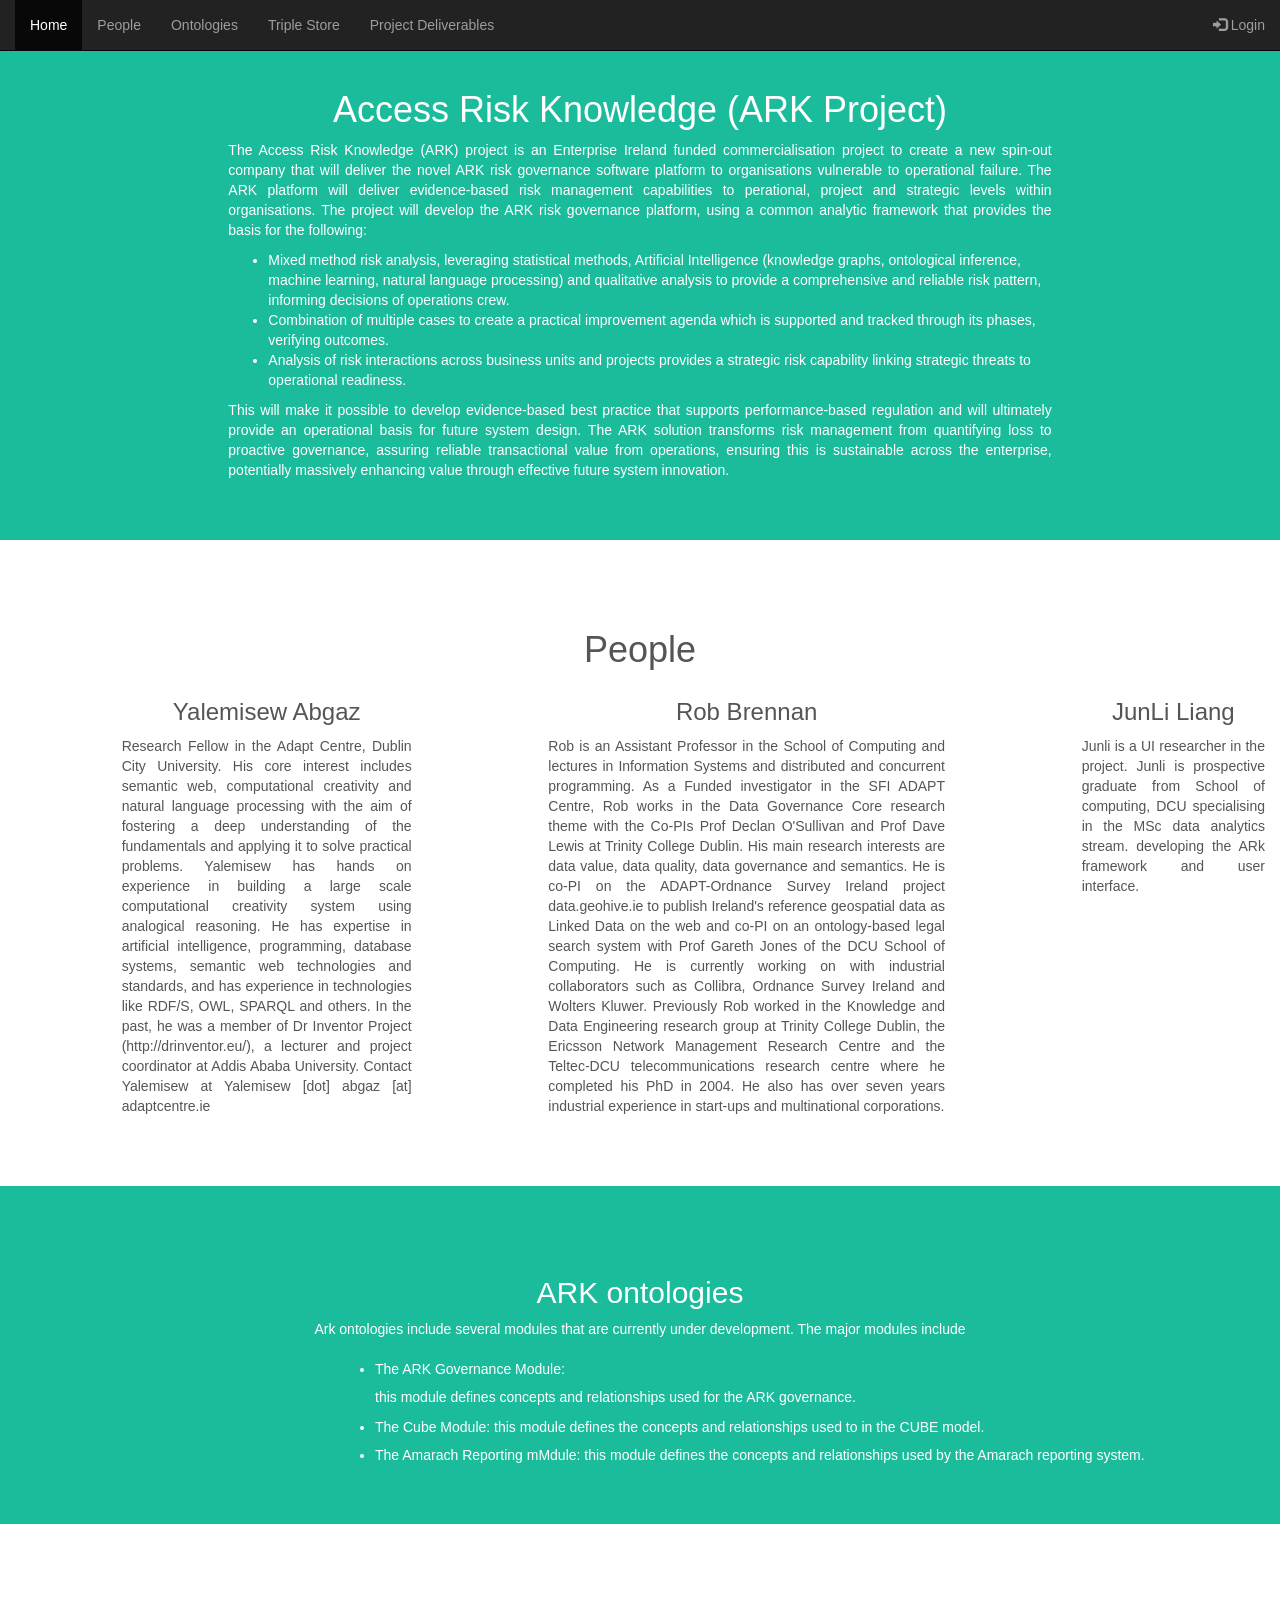
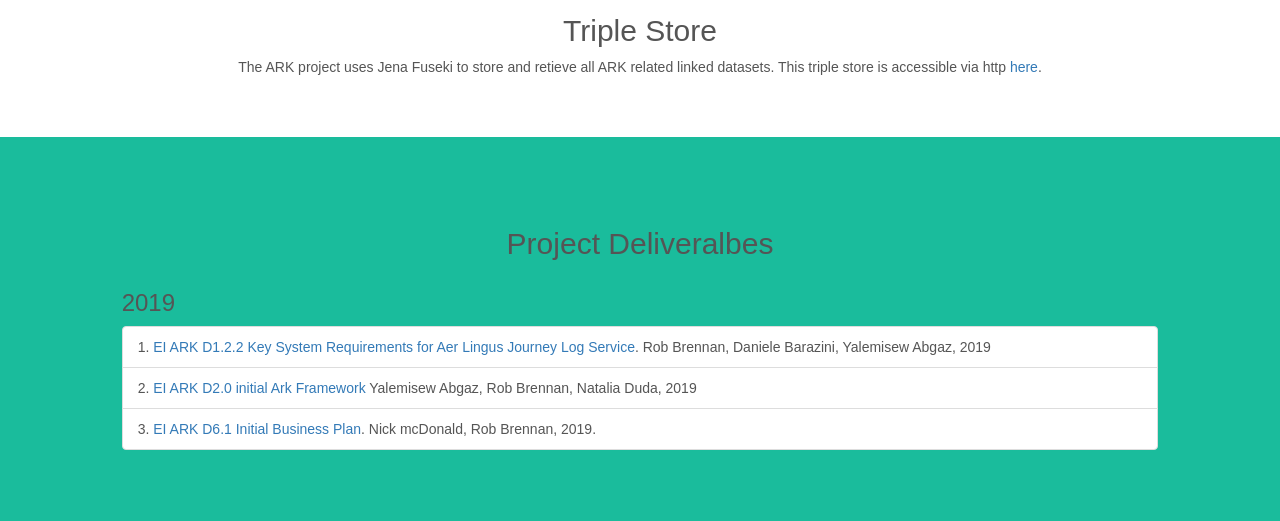
==== index.html @ cdb0c989 "add index" ====
<!DOCTYPE html>
<html lang="en">
<head>
    <meta http-equiv="content-type" content="text/html; charset=utf-8">
    <title>ARK Project</title>
    <meta name="viewport" content="width=device-width, initial-scale=1">
    <link rel="stylesheet" href="https://maxcdn.bootstrapcdn.com/bootstrap/3.3.7/css/bootstrap.min.css">
    <script src="https://ajax.googleapis.com/ajax/libs/jquery/3.3.1/jquery.min.js"></script>
    <script src="https://maxcdn.bootstrapcdn.com/bootstrap/3.3.7/js/bootstrap.min.js"></script>
    <style>

  .bg-1 {
      background-color: #1abc9c; /* Green */
      color: #ffffff;
  }
  .bg-2 {
      background-color: #474e5d; /* Dark Blue */
      color: #ffffff;
  }
  .bg-3 {
      background-color: #ffffff; /* White */
      color: #555555;
  }
  .pad-0{
    padding-bottom: 50px;
    padding-top: 90px;
  }
  .pad-1{
    padding-bottom: 50px;
    padding-top: 70px;
  }
  .pad-2{
    padding-bottom: 30px;
    padding-top: 0px;
  }
  .bg-4{
    	background-color: #1abc9c; /* White */
      color:  #555555;

}




    </style>
</head>
<body>
<nav class="navbar navbar-inverse navbar-fixed-top ">
    <div class="container-fluid">
        <div class="collapse navbar-collapse" id="myNavbar">
            <ul class="nav navbar-nav">
                <li class="active"><a href="#">Home</a></li>
                <li><a href="#people">People</a></li>
                <li><a href="#ontologies">Ontologies</a></li>
                <li><a href="#tripleStore">Triple Store</a></li>
                <li><a href="#ProjectDeliverables">Project Deliverables</a></li>
            </ul>
            <ul class="nav navbar-nav navbar-right">
                <li><a href="#"><span class="glyphicon glyphicon-log-in"></span>
                    Login</a></li>
            </ul>
        </div>
    </div>
</nav>


<section id="about">
    <div class="container-fluid bg-1 text-center pad-1">
        <div class="row">
            <div class="col-lg-2  "></div>
            <div class="col-lg-8 text-center">
                <h1>Access Risk Knowledge (ARK Project)</h1>
                <p class="text-justify"> The Access Risk Knowledge (ARK) project is an Enterprise Ireland funded
                    commercialisation project to create a new spin-out company that will deliver
                    the novel ARK risk governance software platform to organisations vulnerable to operational failure.
                    The ARK platform will deliver evidence-based risk management capabilities
                    to perational, project and strategic levels within organisations. The project will develop the ARK
                    risk governance platform, using a common analytic framework that
                    provides the basis for the following:
                <ul class="text-left">
                    <li>Mixed method risk analysis, leveraging statistical methods, Artificial Intelligence (knowledge
                        graphs, ontological inference, machine learning, natural language processing)
                        and qualitative analysis to provide a comprehensive and reliable risk pattern, informing
                        decisions of operations crew.
                    </li>
                    <li> Combination of multiple cases to create a practical improvement agenda which is supported and
                        tracked through its phases, verifying outcomes.
                    </li>
                    <li>Analysis of risk interactions across business units and projects provides a strategic risk
                        capability linking strategic threats to operational readiness.
                    </li>
                </ul>
                </p>
                <p class="text-justify">
                    This will make it possible to develop evidence-based best practice that supports performance-based
                    regulation and will ultimately provide an operational basis for future system design. The ARK
                    solution
                    transforms risk management from quantifying loss to proactive governance, assuring reliable
                    transactional value from operations, ensuring this is sustainable across the enterprise, potentially
                    massively enhancing value through effective future system innovation.


                </p>
            </div>
            <div class="col-lg-2"></div>
        </div>

    </div>

</section>
<section id="people">
    <div class="container-fluid bg-3 text-center pad-1">
        <h1>People</h1>
        <div class="row">
            <div class="col-lg-1"></div>
            <div class="col-lg-3 ">
                <h3>Yalemisew Abgaz</h3>
                <p class="text-justify"> Research Fellow in the Adapt
                    Centre, Dublin City University. His core interest includes
                    semantic web, computational creativity and natural language
                    processing with the aim of fostering a deep understanding of the
                    fundamentals and applying it to solve practical problems.
                    Yalemisew has hands on experience in building a large scale
                    computational creativity system using analogical reasoning. He has
                    expertise in artificial intelligence, programming, database
                    systems, semantic web technologies and standards, and has
                    experience in technologies like RDF/S, OWL, SPARQL and others. In
                    the past, he was a member of Dr Inventor Project
                    (http://drinventor.eu/), a lecturer and project coordinator at
                    Addis Ababa University. Contact Yalemisew at Yalemisew [dot] abgaz [at] adaptcentre.ie </p>
            </div>
            <div class="col-lg-1"></div>
            <div class="col-lg-4 ">
                <h3>Rob Brennan</h3>
                <p class="text-justify"> Rob is an Assistant Professor in the School of Computing and lectures in
                    Information
                    Systems and distributed and concurrent programming. As a Funded investigator in the SFI ADAPT
                    Centre,
                    Rob works in the Data Governance Core research theme with the Co-PIs Prof Declan O'Sullivan and Prof
                    Dave Lewis at Trinity College Dublin. His main research interests are data value, data quality,
                    data governance and semantics. He is co-PI on the ADAPT-Ordnance Survey Ireland project
                    data.geohive.ie to
                    publish Ireland's reference geospatial data as Linked Data on the web and co-PI on an ontology-based
                    legal search system with Prof Gareth Jones of the DCU School of Computing.
                    He is currently working on with industrial collaborators such as Collibra, Ordnance Survey Ireland
                    and Wolters Kluwer. Previously Rob worked in the Knowledge and Data
                    Engineering research group at Trinity College Dublin, the Ericsson Network Management Research
                    Centre and the Teltec-DCU telecommunications research centre where he completed his
                    PhD in 2004. He also has over seven years industrial experience in start-ups and multinational
                    corporations. </p>
            </div>
            <div class="col-lg-1"></div>
            <div class="col-lg-2 ">
                <h3>JunLi Liang</h3>
                <p class="text-justify"> Junli is a UI researcher in the project. Junli is prospective graduate from
                    School of computing, DCU specialising in the MSc data analytics stream.
                    developing the ARk framework and user interface. </p>
            </div>
            <div class="col-lg-2"></div>
        </div>
        <p></p>
    </div>
</section>

<section id="ontologies">
    <div class="container-fluid bg-1 text-center pad-1">
        <h2 class="" text-centre>ARK ontologies</h2>
        <p> Ark ontologies include several modules that are currently under development. The major modules include</p>
        <div class="row">
            <div class="col-lg-3  "></div>
            <div class="col-lg-8 text-left">

                <p>
                <ul>
                    <li><h5>The ARK Governance Module:</h5> this module defines concepts and relationships used for the
                        ARK governance.
                    </li>
                    <li><h5>The Cube Module: this module defines the concepts and relationships used to in the CUBE
                        model.</h5></li>
                    <li><h5>The Amarach Reporting mMdule: this module defines the concepts and relationships used by the
                        Amarach reporting system.</h5></li>
                </ul>
                </p>
            </div>
        </div>
    </div>
</section>

<section id="tripleStore">
    <div class="container-fluid bg-3 text-center pad-1">
        <h2 class="" text-centre>Triple Store</h2>
        <p> The ARK project uses Jena Fuseki to store and retieve all ARK related linked datasets. This triple store is
            accessible via http <a href="http://ark.adaptcentre.ie/fuseki/">here</a>.</p>
    </div>
</section>
<section id="ProjectDeliverables">
    <div class="container-fluid bg-4 text-center pad-1">
        <h2>Project Deliveralbes</h2>
        <div class="row">
            <div class="col-lg-1"></div>
            <div class="col-lg-10 text-justify">
                <div class="list-group">
                    <h3 class="text-left"> 2019 </h3>
                    <ol class="list-group">

                        <li class="list-group-item">
                            1. <a href=""> EI ARK D1.2.2 Key System Requirements for Aer Lingus Journey Log Service</a>. Rob
                            Brennan, Daniele Barazini, Yalemisew Abgaz, 2019
                        </li>
                        <li class="list-group-item">
                            2. <a href=""> EI ARK D2.0 initial Ark Framework</a> Yalemisew Abgaz, Rob Brennan, Natalia Duda,
                            2019
                        </li>

                        <li class="list-group-item">
                           3.  <a href=""> EI ARK D6.1 Initial Business Plan</a>. Nick mcDonald, Rob Brennan, 2019.
                        </li>

                    </ol>

                </div>
                <div class="col-lg-1"></div>
            </div>
            <p></p>
        </div>
    </div>
</section>
</body>
</html>
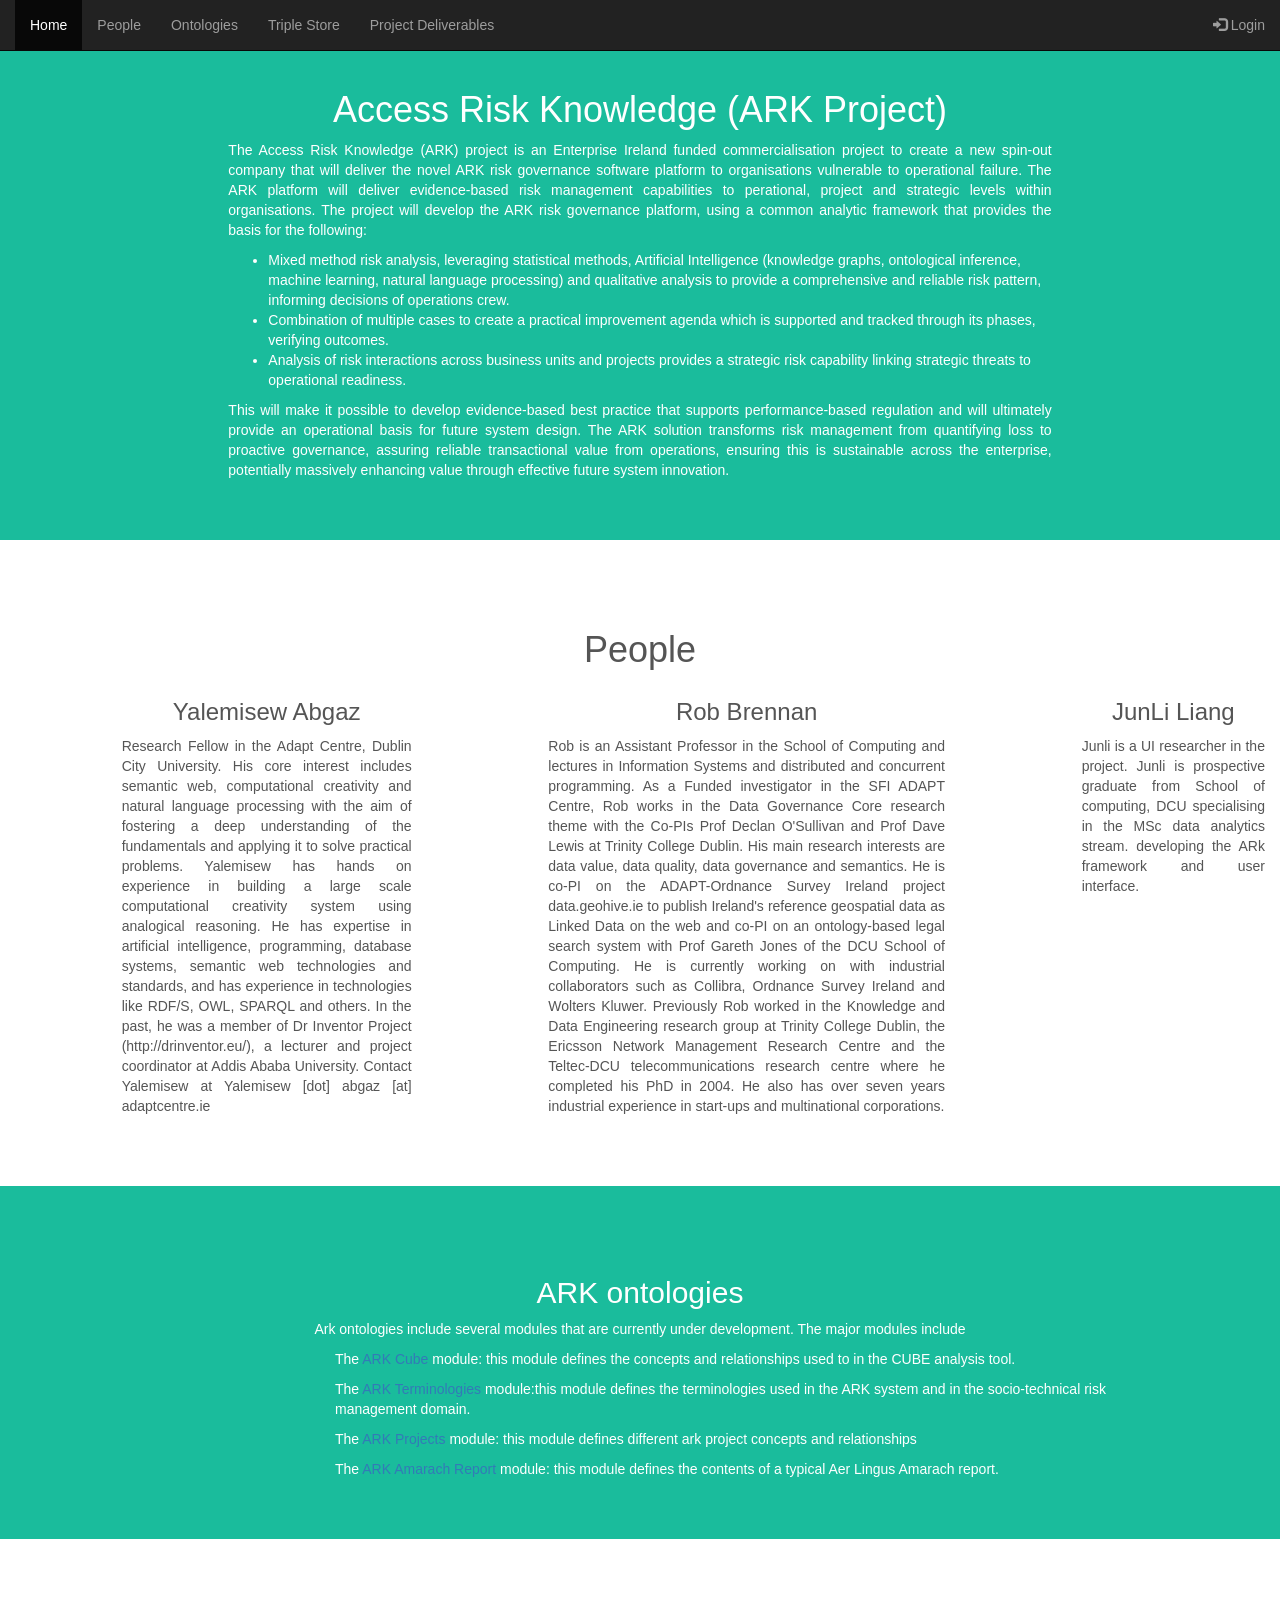
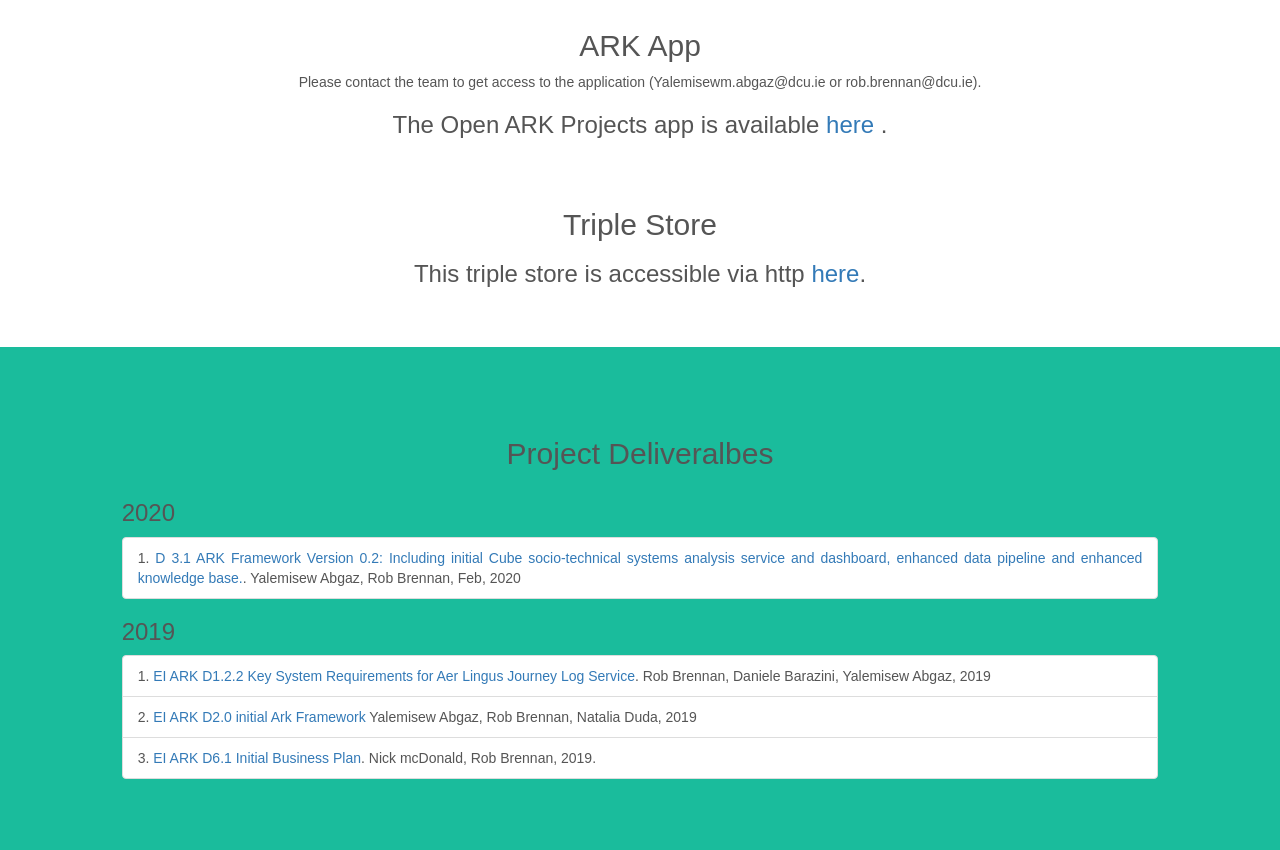
==== commit a5d776dc: "New site" ====
--- a/index.html
+++ b/index.html
@@ -170,17 +170,11 @@
             <div class="col-lg-3  "></div>
             <div class="col-lg-8 text-left">
 
-                <p>
-                <ul>
-                    <li><h5>The ARK Governance Module:</h5> this module defines concepts and relationships used for the
-                        ARK governance.
-                    </li>
-                    <li><h5>The Cube Module: this module defines the concepts and relationships used to in the CUBE
-                        model.</h5></li>
-                    <li><h5>The Amarach Reporting mMdule: this module defines the concepts and relationships used by the
-                        Amarach reporting system.</h5></li>
-                </ul>
-                </p>
+               <p>The <a href="http://ark.adaptcentre.ie/Ontologies/ARKCube"> ARK Cube </a> module: this module defines the concepts and relationships used to in the CUBE analysis tool.</p>
+															 <p>The <a href="http://ark.adaptcentre.ie/Ontologies/ARKTerminologies"> ARK Terminologies </a> module:this module defines the terminologies used in the ARK system and in the socio-technical risk management domain.</p>
+               <p>The <a href="http://ark.adaptcentre.ie/Ontologies/ARKProjects"> ARK Projects </a> module:  this module defines different ark project concepts and relationships</p>
+															<p>The <a href="http://ark.adaptcentre.ie/Ontologies/ARKAmarach"> ARK Amarach Report </a> module:  this module defines the contents of a typical Aer Lingus Amarach report.</p>
+               
             </div>
         </div>
     </div>
@@ -188,9 +182,13 @@
 
 <section id="tripleStore">
     <div class="container-fluid bg-3 text-center pad-1">
-        <h2 class="" text-centre>Triple Store</h2>
-        <p> The ARK project uses Jena Fuseki to store and retieve all ARK related linked datasets. This triple store is
-            accessible via http <a href="http://ark.adaptcentre.ie/fuseki/">here</a>.</p>
+								<h2 class="text-centre">ARK App</h2>
+								<p>Please contact the team to get access to the application (Yalemisewm.abgaz@dcu.ie or rob.brennan@dcu.ie).</p>
+								<h3 class="text-centre">	The Open ARK Projects app is available <a href="http://ark.adaptcentre.ie/cube_app/ark_node/">here </a>. </h3>
+								<br>
+						<br>
+        <h2 class="text-centre">Triple Store</h2>
+        <h3> This triple store is accessible via http <a href="http://ark.adaptcentre.ie/fuseki/">here</a>.</h3>
     </div>
 </section>
 <section id="ProjectDeliverables">
@@ -199,6 +197,19 @@
         <div class="row">
             <div class="col-lg-1"></div>
             <div class="col-lg-10 text-justify">
+              <div class="list-group">
+                  <h3 class="text-left"> 2020 </h3>
+                  <ol class="list-group">
+
+                      <li class="list-group-item"> 1. <a href=""> D 3.1 ARK Framework Version 0.2: Including initial Cube socio-technical systems
+                      analysis service and dashboard, enhanced data pipeline and enhanced knowledge base.</a>. Yalemisew Abgaz, Rob Brennan, Feb, 2020
+                      </li>
+
+                  </ol>
+
+              </div>
+													
+													
                 <div class="list-group">
                     <h3 class="text-left"> 2019 </h3>
                     <ol class="list-group">
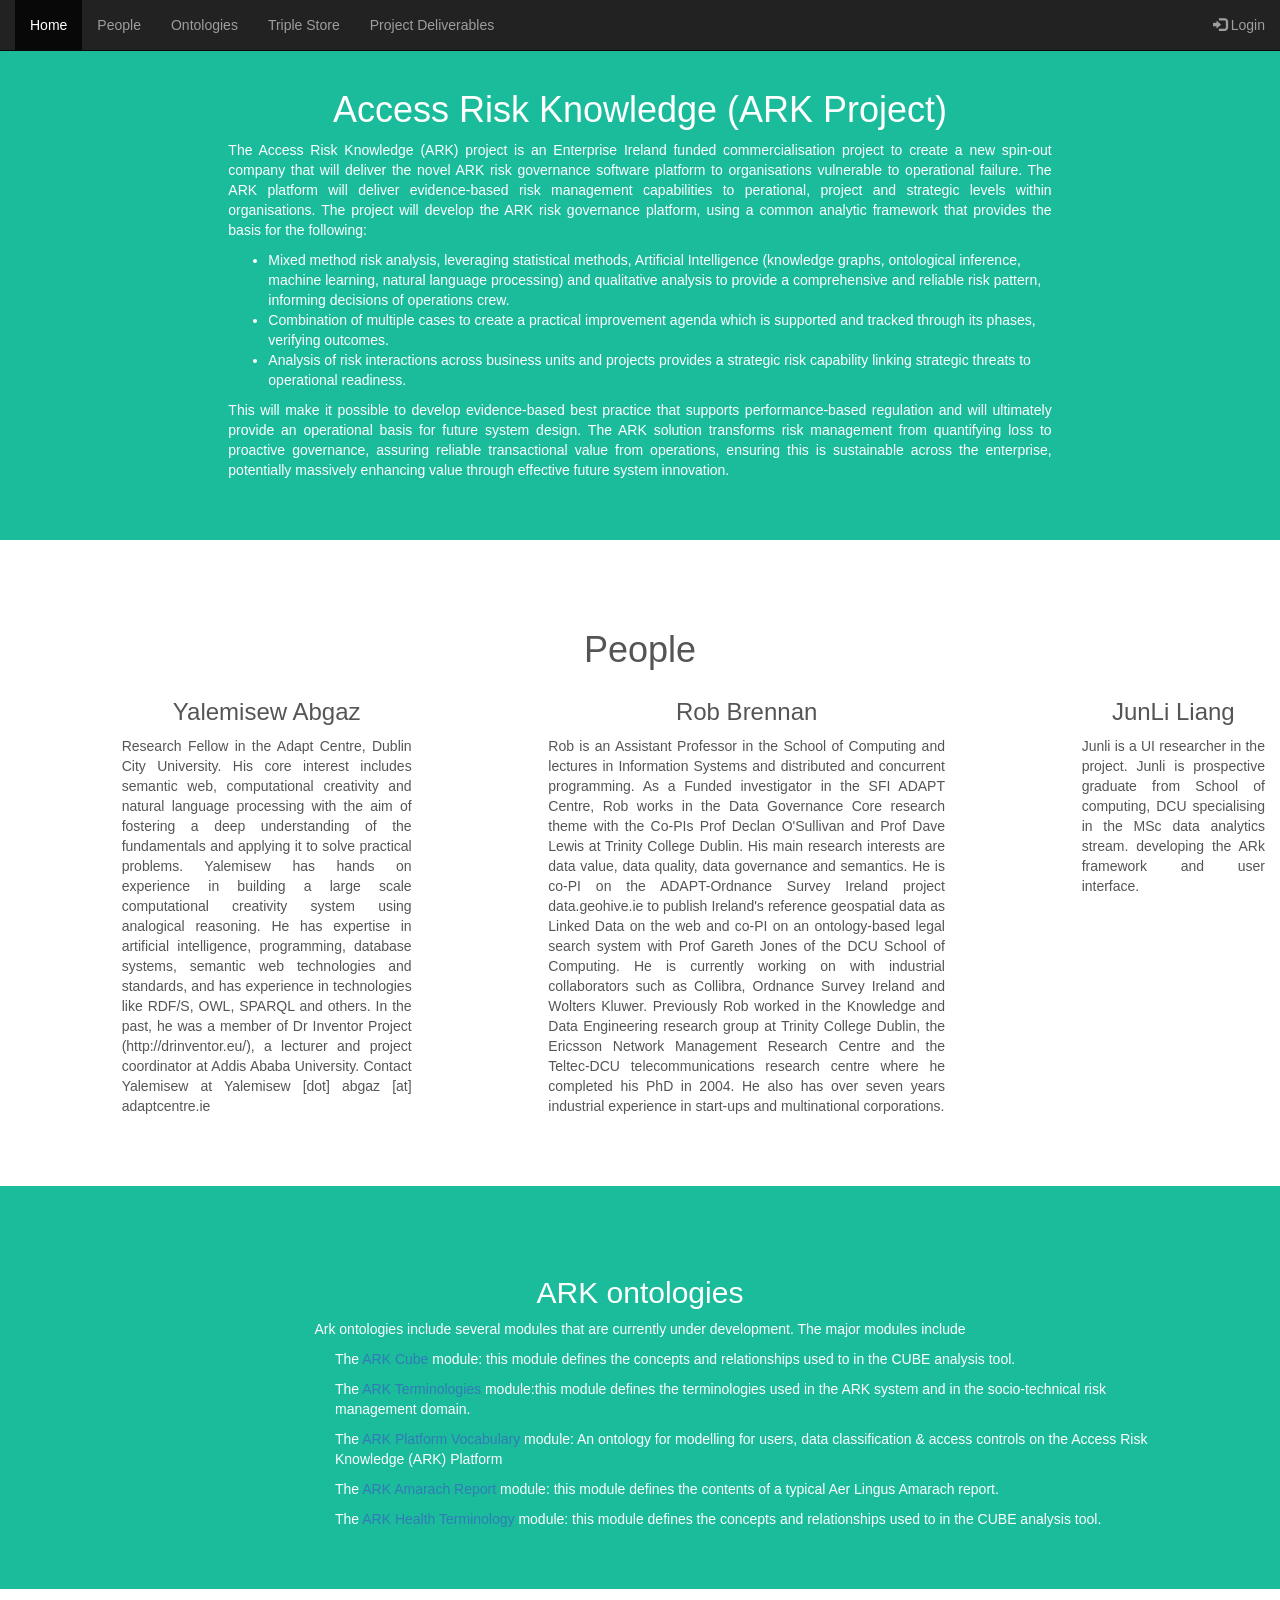
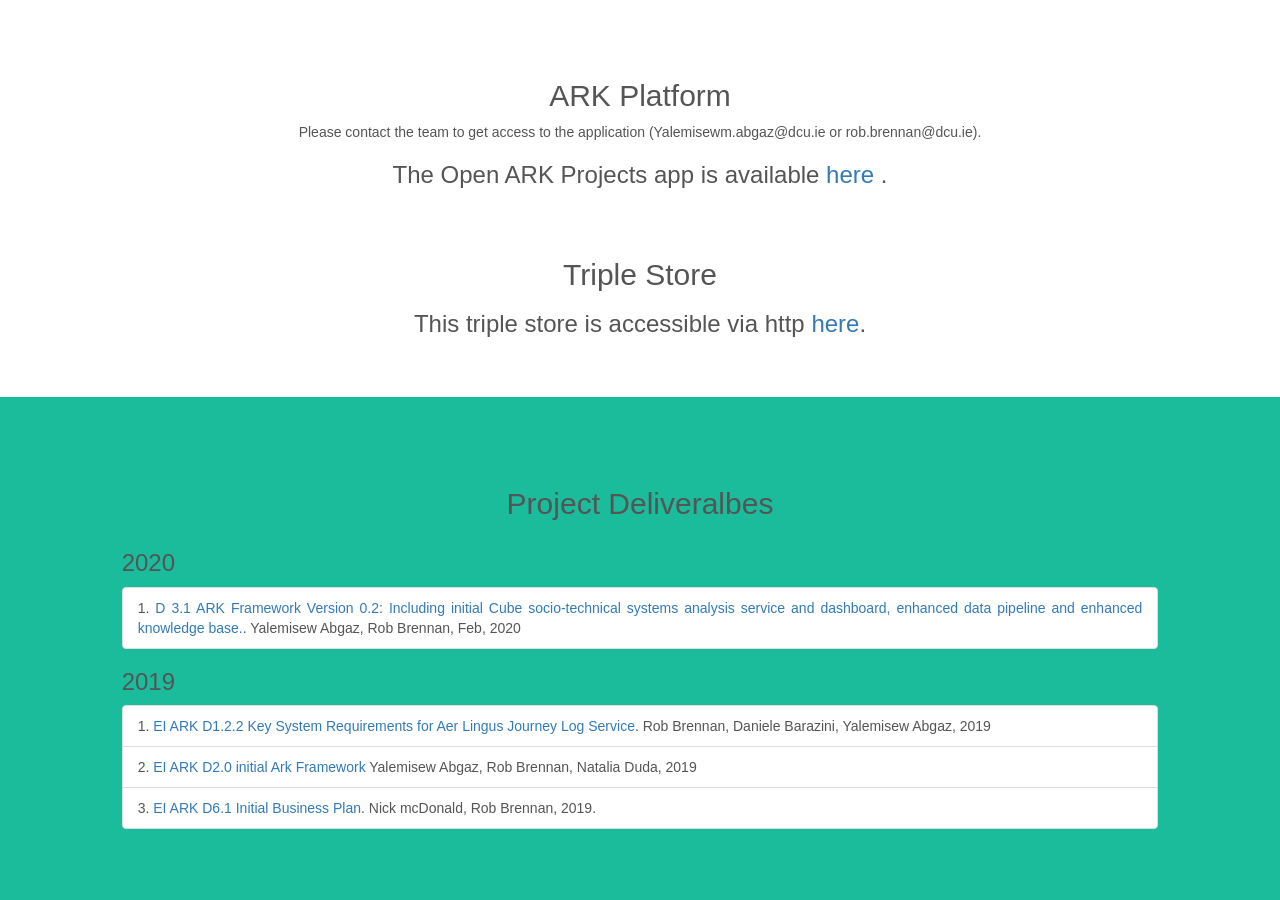
==== commit 9a3e6bf8: "update html files" ====
--- a/index.html
+++ b/index.html
@@ -172,9 +172,9 @@
 
                <p>The <a href="http://ark.adaptcentre.ie/Ontologies/ARKCube"> ARK Cube </a> module: this module defines the concepts and relationships used to in the CUBE analysis tool.</p>
 															 <p>The <a href="http://ark.adaptcentre.ie/Ontologies/ARKTerminologies"> ARK Terminologies </a> module:this module defines the terminologies used in the ARK system and in the socio-technical risk management domain.</p>
-               <p>The <a href="http://ark.adaptcentre.ie/Ontologies/ARKProjects"> ARK Projects </a> module:  this module defines different ark project concepts and relationships</p>
+               <p>The <a href="http://ark.adaptcentre.ie/Ontologies/ARKPlatform"> ARK Platform Vocabulary</a> module: An ontology for modelling for users, data classification & access controls on the Access Risk Knowledge (ARK) Platform </p>
 															<p>The <a href="http://ark.adaptcentre.ie/Ontologies/ARKAmarach"> ARK Amarach Report </a> module:  this module defines the contents of a typical Aer Lingus Amarach report.</p>
-               
+               <p>The <a href="http://ark.adaptcentre.ie/Ontologies/ARKHealthTerminology">ARK Health Terminology</a> module: this module defines the concepts and relationships used to in the CUBE analysis tool.</p>
             </div>
         </div>
     </div>
@@ -182,7 +182,7 @@
 
 <section id="tripleStore">
     <div class="container-fluid bg-3 text-center pad-1">
-								<h2 class="text-centre">ARK App</h2>
+								<h2 class="text-centre">ARK Platform</h2>
 								<p>Please contact the team to get access to the application (Yalemisewm.abgaz@dcu.ie or rob.brennan@dcu.ie).</p>
 								<h3 class="text-centre">	The Open ARK Projects app is available <a href="http://ark.adaptcentre.ie/cube_app/ark_node/">here </a>. </h3>
 								<br>
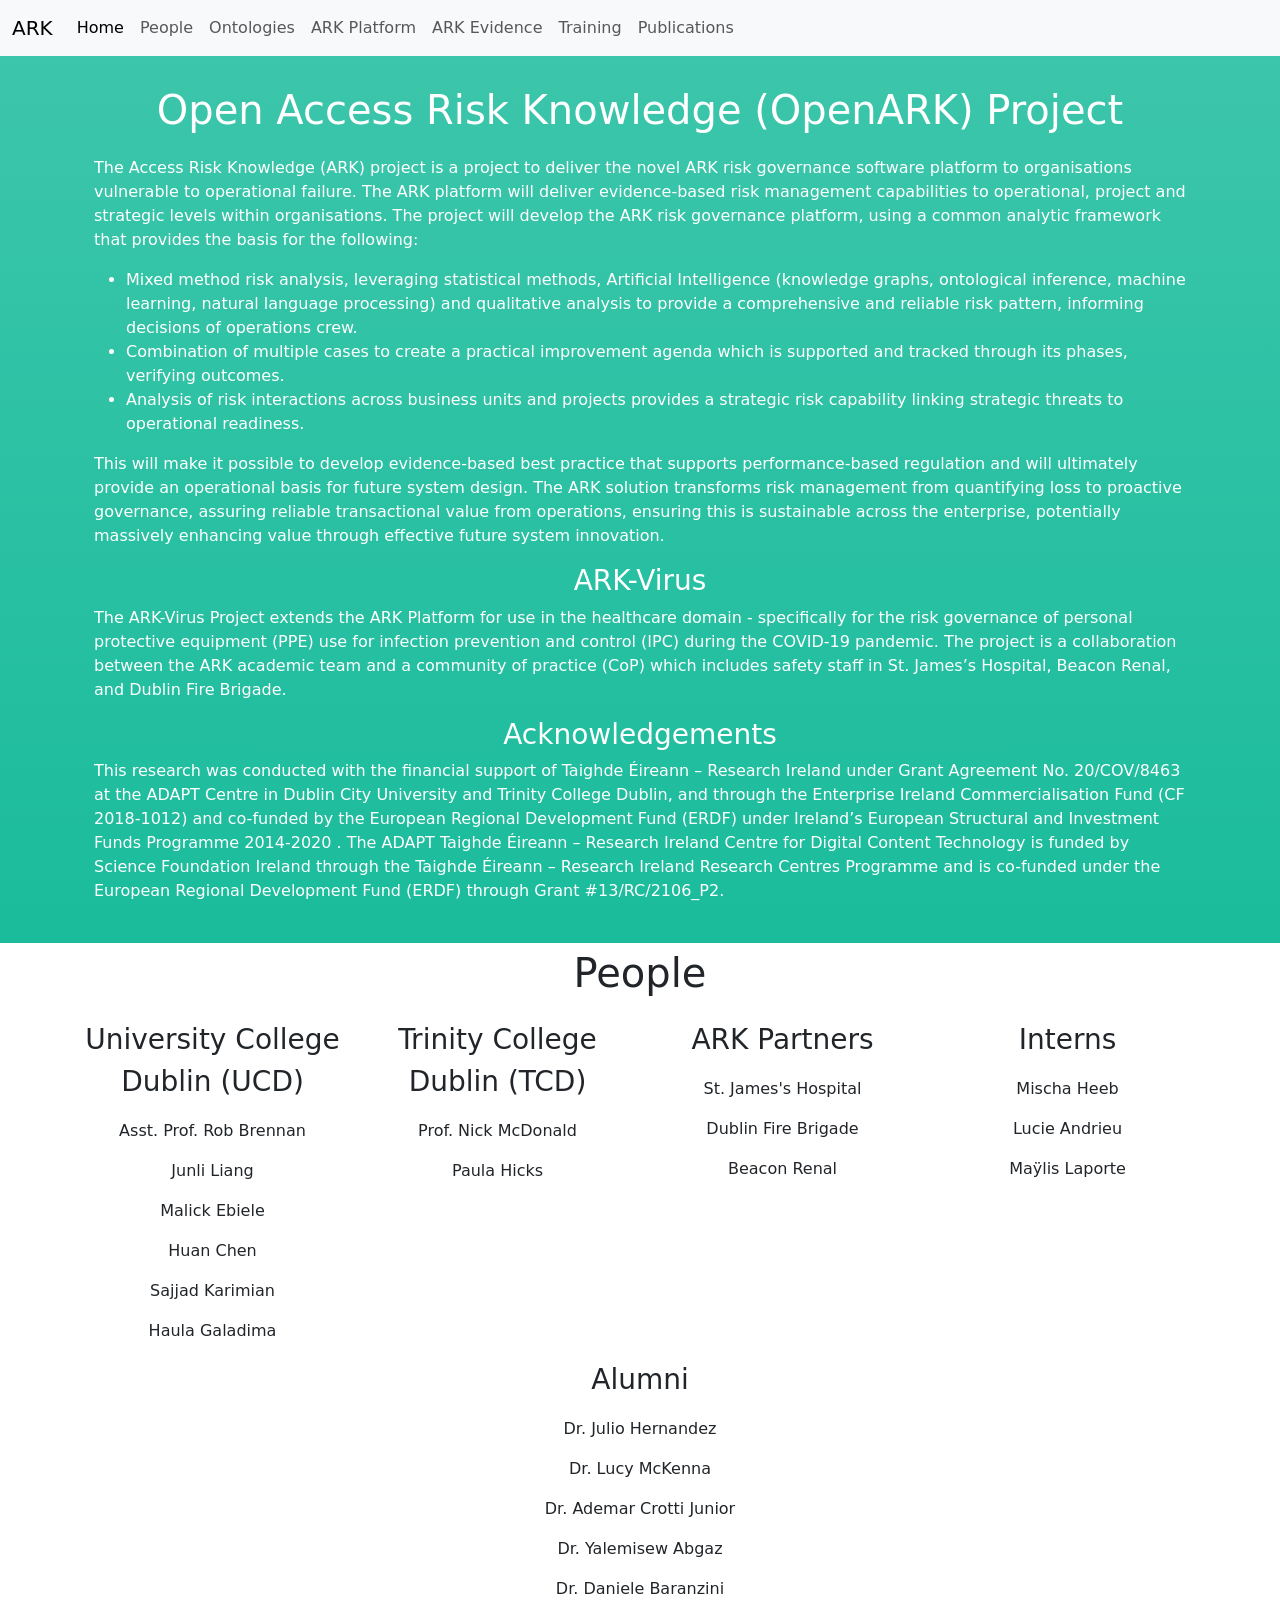
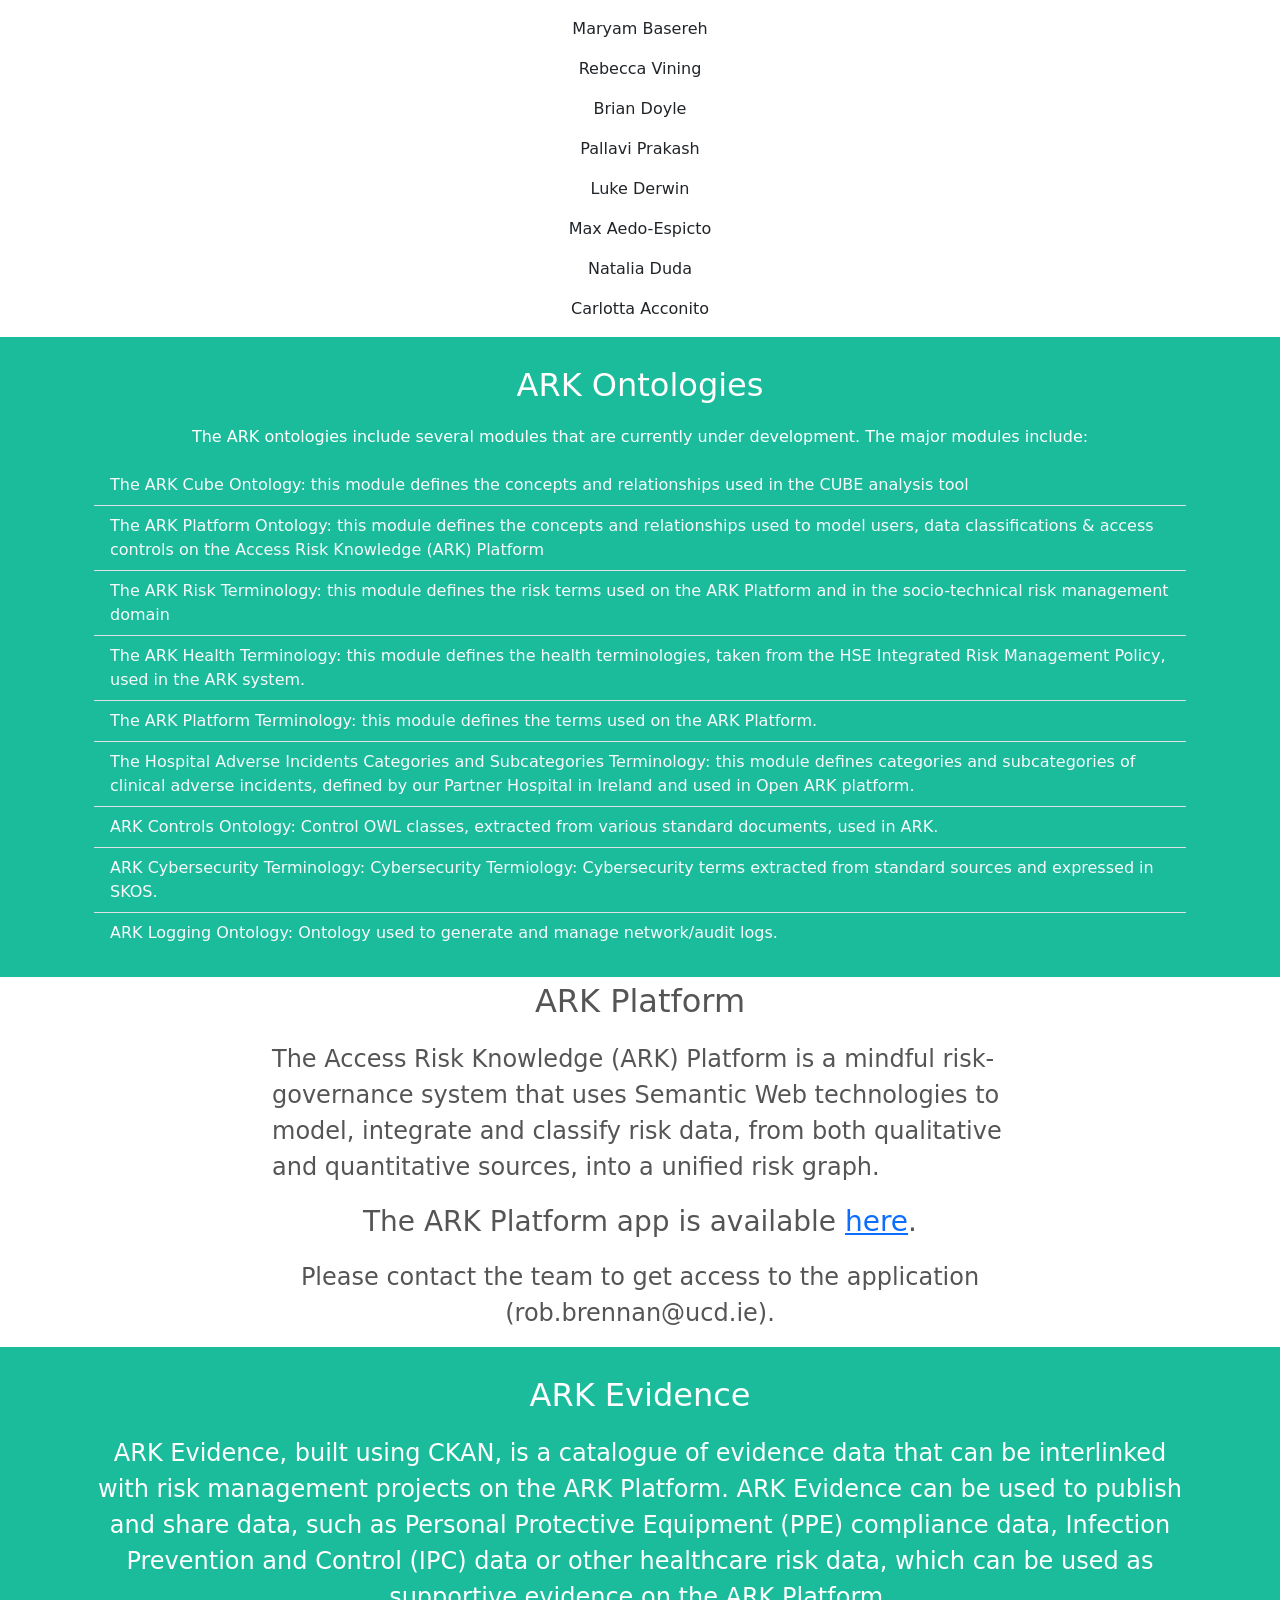
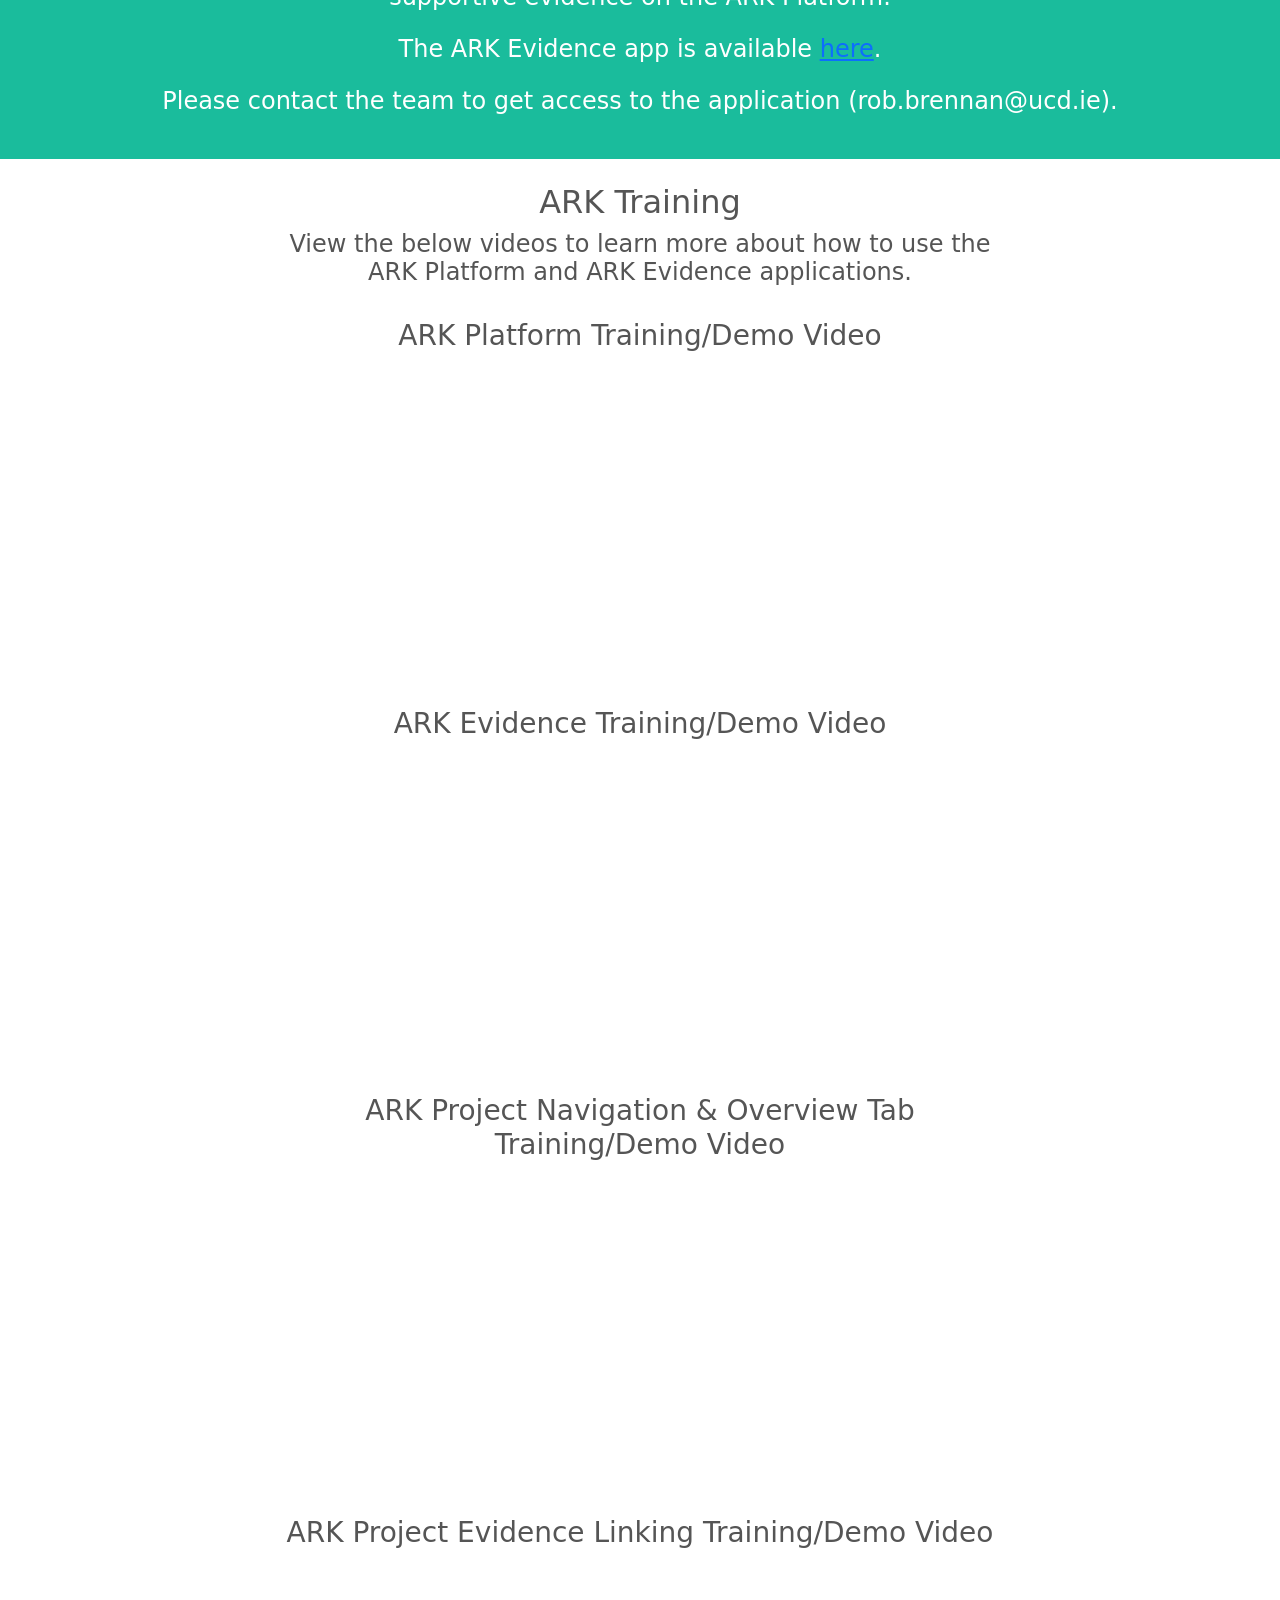
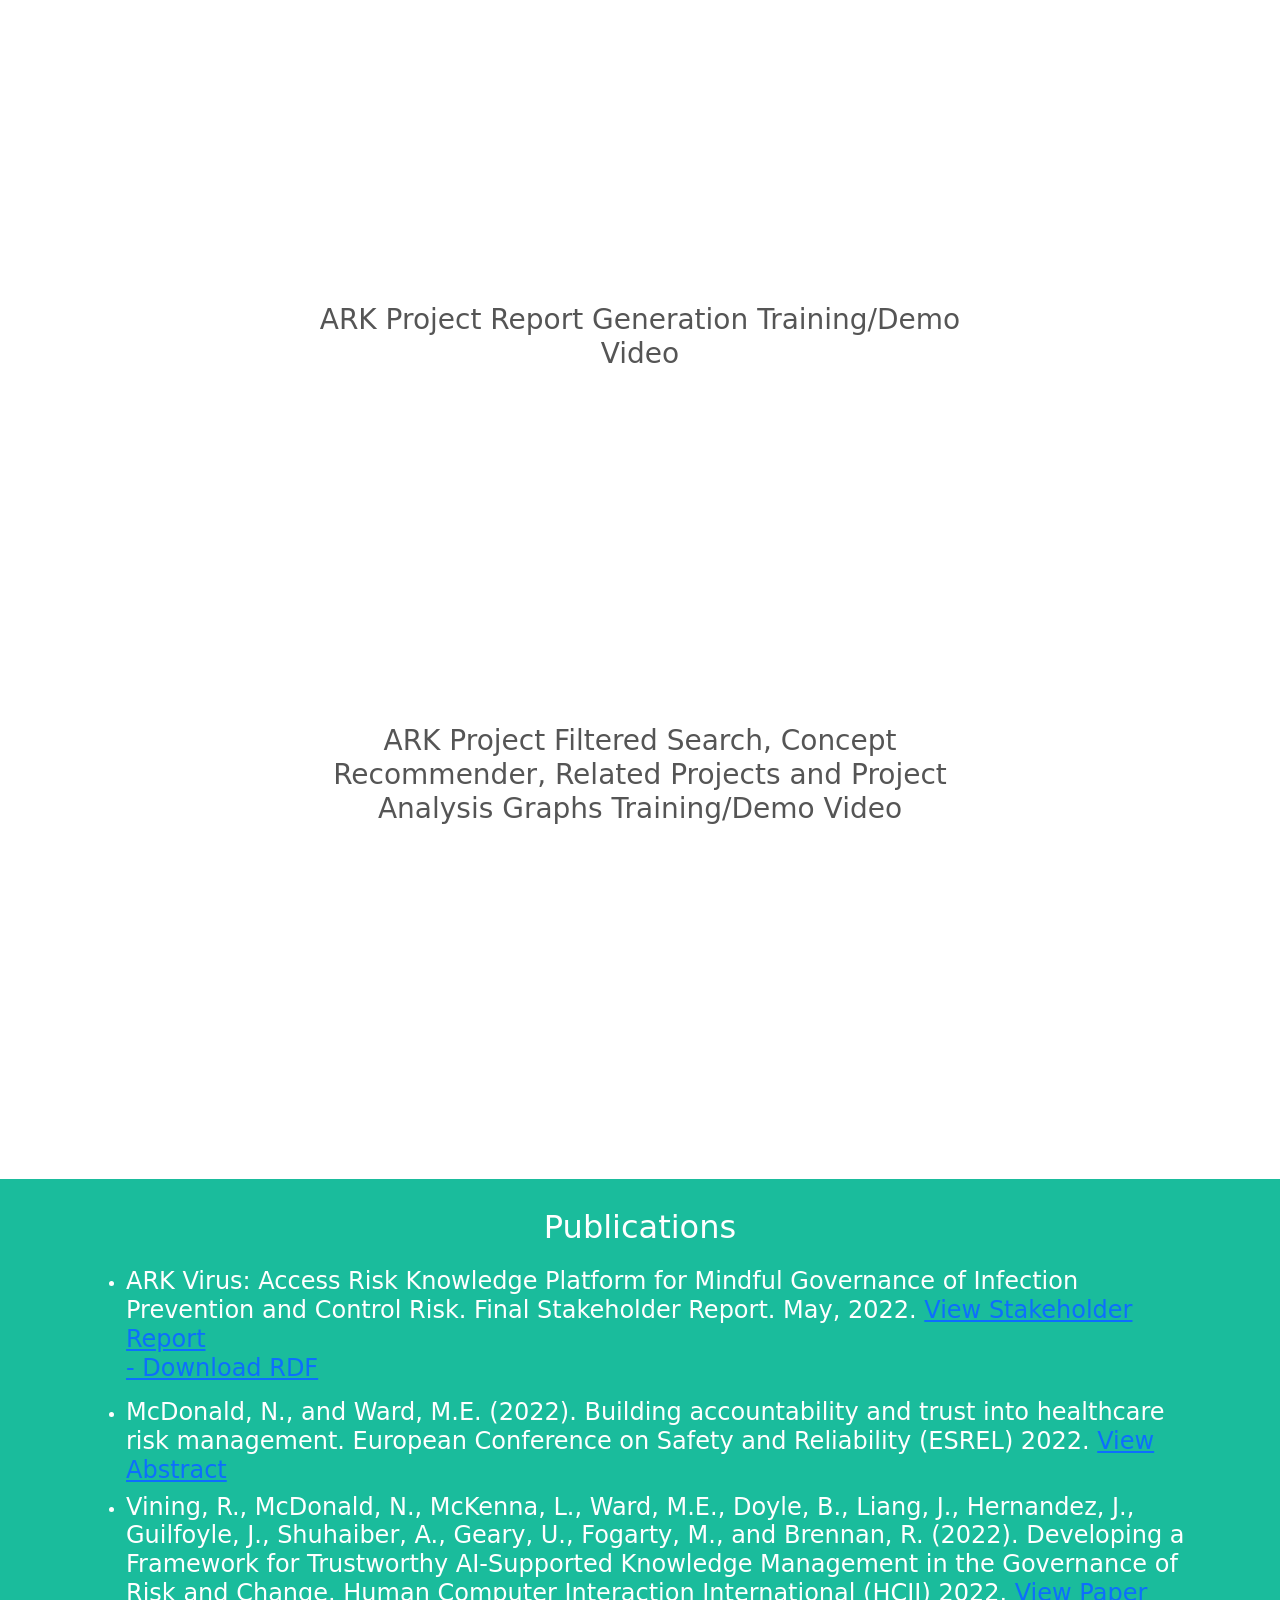
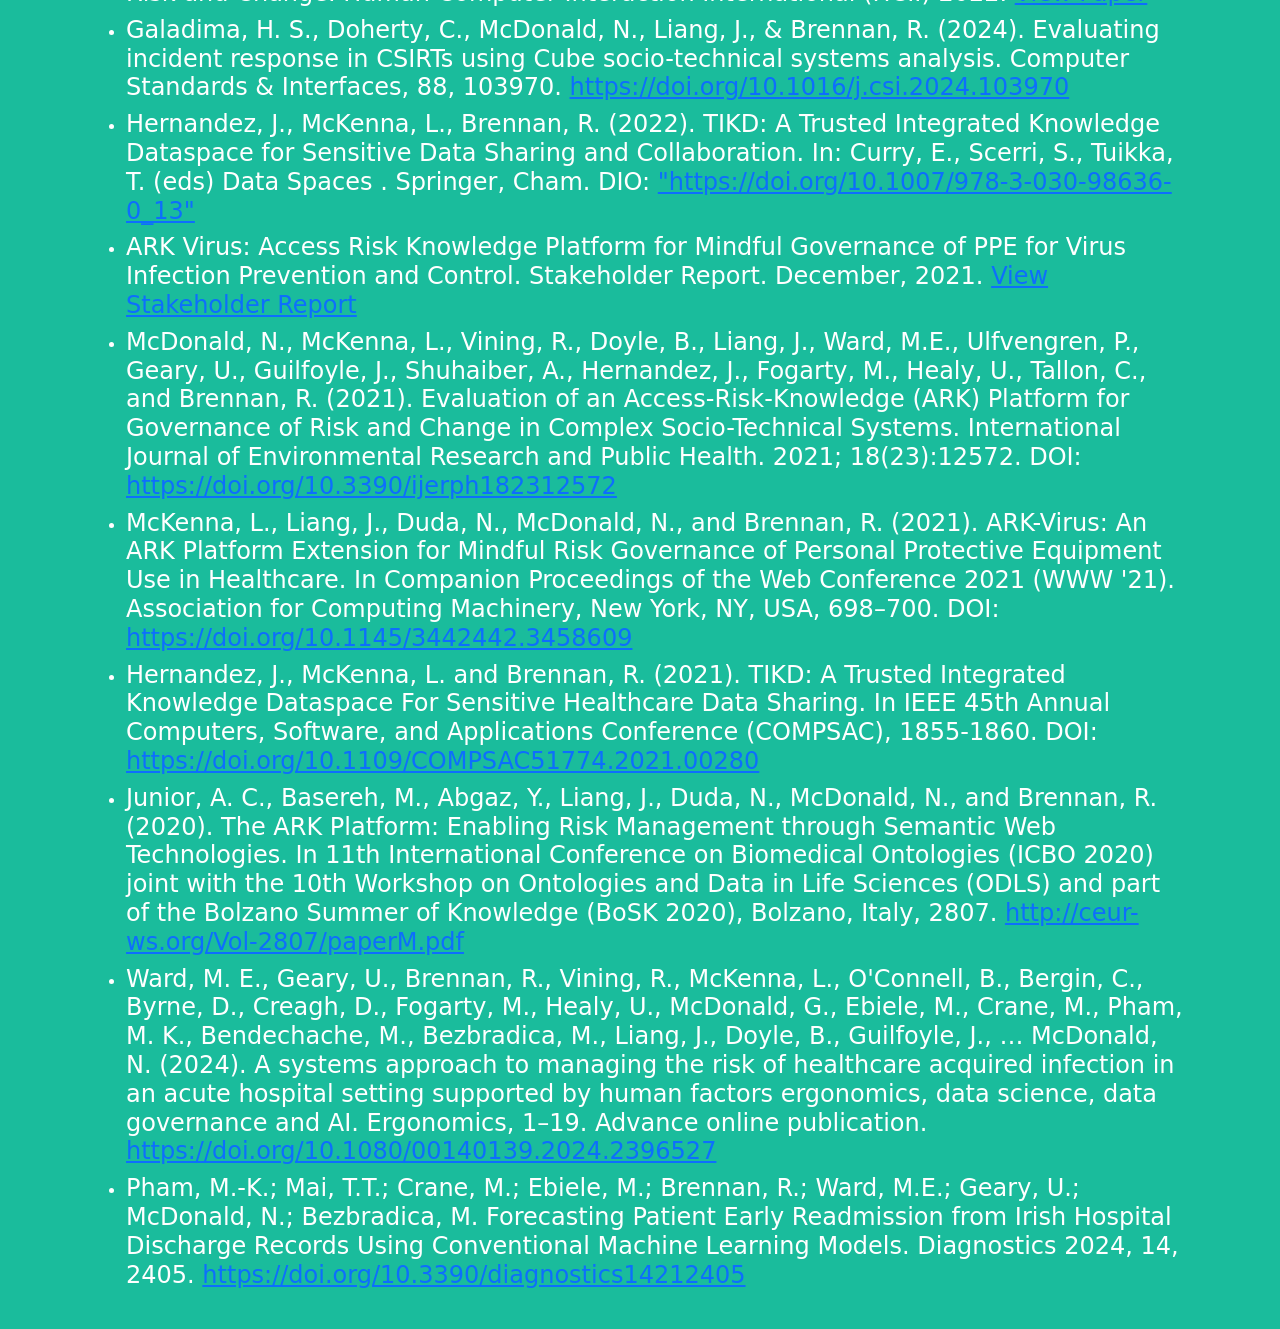
==== commit a9f805f8: "updated major versions" ====
--- a/index.html
+++ b/index.html
@@ -1,240 +1,533 @@
 <!DOCTYPE html>
 <html lang="en">
+
 <head>
-    <meta http-equiv="content-type" content="text/html; charset=utf-8">
-    <title>ARK Project</title>
-    <meta name="viewport" content="width=device-width, initial-scale=1">
-    <link rel="stylesheet" href="https://maxcdn.bootstrapcdn.com/bootstrap/3.3.7/css/bootstrap.min.css">
-    <script src="https://ajax.googleapis.com/ajax/libs/jquery/3.3.1/jquery.min.js"></script>
-    <script src="https://maxcdn.bootstrapcdn.com/bootstrap/3.3.7/js/bootstrap.min.js"></script>
-    <style>
-
-  .bg-1 {
-      background-color: #1abc9c; /* Green */
-      color: #ffffff;
-  }
-  .bg-2 {
-      background-color: #474e5d; /* Dark Blue */
-      color: #ffffff;
-  }
-  .bg-3 {
-      background-color: #ffffff; /* White */
-      color: #555555;
-  }
-  .pad-0{
-    padding-bottom: 50px;
-    padding-top: 90px;
-  }
-  .pad-1{
-    padding-bottom: 50px;
-    padding-top: 70px;
-  }
-  .pad-2{
-    padding-bottom: 30px;
-    padding-top: 0px;
-  }
-  .bg-4{
-    	background-color: #1abc9c; /* White */
-      color:  #555555;
-
-}
-
-
-
-
-    </style>
+	<meta http-equiv="content-type" content="text/html; charset=utf-8">
+	<title>ARK Project</title>
+	<meta name="viewport" content="width=device-width, initial-scale=1">
+	<link href="https://cdn.jsdelivr.net/npm/bootstrap@5.3.3/dist/css/bootstrap.min.css" rel="stylesheet"
+		integrity="sha384-QWTKZyjpPEjISv5WaRU9OFeRpok6YctnYmDr5pNlyT2bRjXh0JMhjY6hW+ALEwIH" crossorigin="anonymous">
+	<style>
+		.bg-1 {
+			background-color: #1abc9c;
+			/* Green */
+			color: #ffffff;
+		}
+
+		.bg-2 {
+			background-color: #474e5d;
+			/* Dark Blue */
+			color: #ffffff;
+		}
+
+		.bg-3 {
+			background-color: #ffffff;
+			/* White */
+			color: #555555;
+		}
+
+		.pad-0 {
+			padding-bottom: 50px;
+			padding-top: 90px;
+		}
+
+		.pad-1 {
+			padding-bottom: 50px;
+			padding-top: 70px;
+		}
+
+		.pad-2 {
+			padding-bottom: 30px;
+			padding-top: 0px;
+		}
+
+		.bg-4 {
+			background-color: #1abc9c;
+			/* White */
+			color: #555555;
+
+		}
+	</style>
 </head>
+
 <body>
-<nav class="navbar navbar-inverse navbar-fixed-top ">
-    <div class="container-fluid">
-        <div class="collapse navbar-collapse" id="myNavbar">
-            <ul class="nav navbar-nav">
-                <li class="active"><a href="#">Home</a></li>
-                <li><a href="#people">People</a></li>
-                <li><a href="#ontologies">Ontologies</a></li>
-                <li><a href="#tripleStore">Triple Store</a></li>
-                <li><a href="#ProjectDeliverables">Project Deliverables</a></li>
-            </ul>
-            <ul class="nav navbar-nav navbar-right">
-                <li><a href="#"><span class="glyphicon glyphicon-log-in"></span>
-                    Login</a></li>
-            </ul>
-        </div>
-    </div>
-</nav>
-
-
-<section id="about">
-    <div class="container-fluid bg-1 text-center pad-1">
-        <div class="row">
-            <div class="col-lg-2  "></div>
-            <div class="col-lg-8 text-center">
-                <h1>Access Risk Knowledge (ARK Project)</h1>
-                <p class="text-justify"> The Access Risk Knowledge (ARK) project is an Enterprise Ireland funded
-                    commercialisation project to create a new spin-out company that will deliver
-                    the novel ARK risk governance software platform to organisations vulnerable to operational failure.
-                    The ARK platform will deliver evidence-based risk management capabilities
-                    to perational, project and strategic levels within organisations. The project will develop the ARK
-                    risk governance platform, using a common analytic framework that
-                    provides the basis for the following:
-                <ul class="text-left">
-                    <li>Mixed method risk analysis, leveraging statistical methods, Artificial Intelligence (knowledge
-                        graphs, ontological inference, machine learning, natural language processing)
-                        and qualitative analysis to provide a comprehensive and reliable risk pattern, informing
-                        decisions of operations crew.
-                    </li>
-                    <li> Combination of multiple cases to create a practical improvement agenda which is supported and
-                        tracked through its phases, verifying outcomes.
-                    </li>
-                    <li>Analysis of risk interactions across business units and projects provides a strategic risk
-                        capability linking strategic threats to operational readiness.
-                    </li>
-                </ul>
-                </p>
-                <p class="text-justify">
-                    This will make it possible to develop evidence-based best practice that supports performance-based
-                    regulation and will ultimately provide an operational basis for future system design. The ARK
-                    solution
-                    transforms risk management from quantifying loss to proactive governance, assuring reliable
-                    transactional value from operations, ensuring this is sustainable across the enterprise, potentially
-                    massively enhancing value through effective future system innovation.
-
-
-                </p>
-            </div>
-            <div class="col-lg-2"></div>
-        </div>
-
-    </div>
-
-</section>
-<section id="people">
-    <div class="container-fluid bg-3 text-center pad-1">
-        <h1>People</h1>
-        <div class="row">
-            <div class="col-lg-1"></div>
-            <div class="col-lg-3 ">
-                <h3>Yalemisew Abgaz</h3>
-                <p class="text-justify"> Research Fellow in the Adapt
-                    Centre, Dublin City University. His core interest includes
-                    semantic web, computational creativity and natural language
-                    processing with the aim of fostering a deep understanding of the
-                    fundamentals and applying it to solve practical problems.
-                    Yalemisew has hands on experience in building a large scale
-                    computational creativity system using analogical reasoning. He has
-                    expertise in artificial intelligence, programming, database
-                    systems, semantic web technologies and standards, and has
-                    experience in technologies like RDF/S, OWL, SPARQL and others. In
-                    the past, he was a member of Dr Inventor Project
-                    (http://drinventor.eu/), a lecturer and project coordinator at
-                    Addis Ababa University. Contact Yalemisew at Yalemisew [dot] abgaz [at] adaptcentre.ie </p>
-            </div>
-            <div class="col-lg-1"></div>
-            <div class="col-lg-4 ">
-                <h3>Rob Brennan</h3>
-                <p class="text-justify"> Rob is an Assistant Professor in the School of Computing and lectures in
-                    Information
-                    Systems and distributed and concurrent programming. As a Funded investigator in the SFI ADAPT
-                    Centre,
-                    Rob works in the Data Governance Core research theme with the Co-PIs Prof Declan O'Sullivan and Prof
-                    Dave Lewis at Trinity College Dublin. His main research interests are data value, data quality,
-                    data governance and semantics. He is co-PI on the ADAPT-Ordnance Survey Ireland project
-                    data.geohive.ie to
-                    publish Ireland's reference geospatial data as Linked Data on the web and co-PI on an ontology-based
-                    legal search system with Prof Gareth Jones of the DCU School of Computing.
-                    He is currently working on with industrial collaborators such as Collibra, Ordnance Survey Ireland
-                    and Wolters Kluwer. Previously Rob worked in the Knowledge and Data
-                    Engineering research group at Trinity College Dublin, the Ericsson Network Management Research
-                    Centre and the Teltec-DCU telecommunications research centre where he completed his
-                    PhD in 2004. He also has over seven years industrial experience in start-ups and multinational
-                    corporations. </p>
-            </div>
-            <div class="col-lg-1"></div>
-            <div class="col-lg-2 ">
-                <h3>JunLi Liang</h3>
-                <p class="text-justify"> Junli is a UI researcher in the project. Junli is prospective graduate from
-                    School of computing, DCU specialising in the MSc data analytics stream.
-                    developing the ARk framework and user interface. </p>
-            </div>
-            <div class="col-lg-2"></div>
-        </div>
-        <p></p>
-    </div>
-</section>
-
-<section id="ontologies">
-    <div class="container-fluid bg-1 text-center pad-1">
-        <h2 class="" text-centre>ARK ontologies</h2>
-        <p> Ark ontologies include several modules that are currently under development. The major modules include</p>
-        <div class="row">
-            <div class="col-lg-3  "></div>
-            <div class="col-lg-8 text-left">
-
-               <p>The <a href="http://ark.adaptcentre.ie/Ontologies/ARKCube"> ARK Cube </a> module: this module defines the concepts and relationships used to in the CUBE analysis tool.</p>
-															 <p>The <a href="http://ark.adaptcentre.ie/Ontologies/ARKTerminologies"> ARK Terminologies </a> module:this module defines the terminologies used in the ARK system and in the socio-technical risk management domain.</p>
-               <p>The <a href="http://ark.adaptcentre.ie/Ontologies/ARKPlatform"> ARK Platform Vocabulary</a> module: An ontology for modelling for users, data classification & access controls on the Access Risk Knowledge (ARK) Platform </p>
-															<p>The <a href="http://ark.adaptcentre.ie/Ontologies/ARKAmarach"> ARK Amarach Report </a> module:  this module defines the contents of a typical Aer Lingus Amarach report.</p>
-               <p>The <a href="http://ark.adaptcentre.ie/Ontologies/ARKHealthTerminology">ARK Health Terminology</a> module: this module defines the concepts and relationships used to in the CUBE analysis tool.</p>
-            </div>
-        </div>
-    </div>
-</section>
-
-<section id="tripleStore">
-    <div class="container-fluid bg-3 text-center pad-1">
-								<h2 class="text-centre">ARK Platform</h2>
-								<p>Please contact the team to get access to the application (Yalemisewm.abgaz@dcu.ie or rob.brennan@dcu.ie).</p>
-								<h3 class="text-centre">	The Open ARK Projects app is available <a href="http://ark.adaptcentre.ie/cube_app/ark_node/">here </a>. </h3>
-								<br>
-						<br>
-        <h2 class="text-centre">Triple Store</h2>
-        <h3> This triple store is accessible via http <a href="http://ark.adaptcentre.ie/fuseki/">here</a>.</h3>
-    </div>
-</section>
-<section id="ProjectDeliverables">
-    <div class="container-fluid bg-4 text-center pad-1">
-        <h2>Project Deliveralbes</h2>
-        <div class="row">
-            <div class="col-lg-1"></div>
-            <div class="col-lg-10 text-justify">
-              <div class="list-group">
-                  <h3 class="text-left"> 2020 </h3>
-                  <ol class="list-group">
-
-                      <li class="list-group-item"> 1. <a href=""> D 3.1 ARK Framework Version 0.2: Including initial Cube socio-technical systems
-                      analysis service and dashboard, enhanced data pipeline and enhanced knowledge base.</a>. Yalemisew Abgaz, Rob Brennan, Feb, 2020
-                      </li>
-
-                  </ol>
-
-              </div>
-													
-													
-                <div class="list-group">
-                    <h3 class="text-left"> 2019 </h3>
-                    <ol class="list-group">
-
-                        <li class="list-group-item">
-                            1. <a href=""> EI ARK D1.2.2 Key System Requirements for Aer Lingus Journey Log Service</a>. Rob
-                            Brennan, Daniele Barazini, Yalemisew Abgaz, 2019
-                        </li>
-                        <li class="list-group-item">
-                            2. <a href=""> EI ARK D2.0 initial Ark Framework</a> Yalemisew Abgaz, Rob Brennan, Natalia Duda,
-                            2019
-                        </li>
-
-                        <li class="list-group-item">
-                           3.  <a href=""> EI ARK D6.1 Initial Business Plan</a>. Nick mcDonald, Rob Brennan, 2019.
-                        </li>
-
-                    </ol>
-
-                </div>
-                <div class="col-lg-1"></div>
-            </div>
-            <p></p>
-        </div>
-    </div>
-</section>
+	<nav class="navbar navbar-expand-lg bg-body-tertiary">
+		<div class="container-fluid">
+			<a class="navbar-brand" href="#">ARK</a>
+			<button class="navbar-toggler" type="button" data-bs-toggle="collapse" data-bs-target="#navbarNav"
+				aria-controls="navbarNav" aria-expanded="false" aria-label="Toggle navigation">
+				<span class="navbar-toggler-icon"></span>
+			</button>
+			<div class="collapse navbar-collapse" id="navbarNav">
+				<ul class="navbar-nav">
+					<li class="nav-item">
+						<a class="nav-link active" aria-current="page" href="#">Home</a>
+					</li>
+					<li class="nav-item">
+						<a class="nav-link" href="#people">People</a>
+					</li>
+					<li class="nav-item">
+						<a class="nav-link" href="#ontologies">Ontologies</a>
+					</li>
+					<li class="nav-item">
+						<a class="nav-link" href="#ark-platform">ARK Platform</a>
+					</li>
+					<li class="nav-item">
+						<a class="nav-link" href="#ark-evidence">ARK Evidence</a>
+					</li>
+					<li class="nav-item">
+						<a class="nav-link" href="#ark-platform-training">Training</a>
+					</li>
+					<li class="nav-item">
+						<a class="nav-link" href="#ark-platform-publications">Publications</a>
+					</li>
+				</ul>
+			</div>
+		</div>
+	</nav>
+	<section id="about" class="bg-1 bg-gradient">
+		<div class="container text-center p-4">
+			<div class="row">
+				<div class="col">
+					<p class="fs-1">Open Access Risk Knowledge (OpenARK) Project</p>
+					<p class="text-start"> The Access Risk Knowledge (ARK) project is a project to deliver the novel ARK risk
+						governance software platform to organisations vulnerable to operational
+						failure.
+						The ARK platform will deliver evidence-based risk management capabilities
+						to operational, project and strategic levels within organisations. The project will develop the
+						ARK
+						risk governance platform, using a common analytic framework that
+						provides the basis for the following:
+					</p>
+					<ul>
+						<li class="text-start">Mixed method risk analysis, leveraging statistical methods, Artificial
+							Intelligence
+							(knowledge
+							graphs, ontological inference, machine learning, natural language processing)
+							and qualitative analysis to provide a comprehensive and reliable risk pattern, informing
+							decisions of operations crew.
+						</li>
+						<li class="text-start"> Combination of multiple cases to create a practical improvement agenda which is
+							supported
+							and
+							tracked through its phases, verifying outcomes.
+						</li>
+						<li class="text-start">Analysis of risk interactions across business units and projects provides a
+							strategic risk
+							capability linking strategic threats to operational readiness.
+						</li>
+					</ul>
+
+					<p class="text-start">
+						This will make it possible to develop evidence-based best practice that supports
+						performance-based
+						regulation and will ultimately provide an operational basis for future system design. The ARK
+						solution
+						transforms risk management from quantifying loss to proactive governance, assuring reliable
+						transactional value from operations, ensuring this is sustainable across the enterprise,
+						potentially
+						massively enhancing value through effective future system innovation.
+					</p>
+
+					<h3 class="text-justify">ARK-Virus</h4>
+						<p class="text-start">
+							The ARK-Virus Project extends the ARK Platform for use in the healthcare domain - specifically
+							for the risk governance of personal protective equipment (PPE) use for infection prevention and
+							control (IPC) during the COVID-19 pandemic. The project is a collaboration between the ARK academic team
+							and a community of practice (CoP) which includes safety staff in St. James’s Hospital, Beacon Renal, and
+							Dublin Fire Brigade.
+						</p>
+
+						<h3 class="text-justify">Acknowledgements</h4>
+							<p class="text-start">
+								This research was conducted with the financial support of Taighde Éireann – Research Ireland under Grant
+								Agreement No. 20/COV/8463
+								at the ADAPT Centre in Dublin City University and Trinity College Dublin, and through the Enterprise
+								Ireland Commercialisation Fund (CF 2018-1012) and co-funded by the European Regional Development Fund
+								(ERDF) under Ireland’s European Structural and Investment Funds Programme 2014-2020 . The ADAPT Taighde
+								Éireann – Research Ireland
+								Centre for Digital Content Technology is funded by Science Foundation Ireland through the Taighde
+								Éireann – Research Ireland Research
+								Centres Programme and is co-funded under the European Regional Development Fund (ERDF) through Grant
+								#13/RC/2106_P2.
+							</p>
+				</div>
+			</div>
+		</div>
+	</section>
+	<section id="people">
+		<div class="container text-center">
+			<p class="fs-1">People</p>
+			<div class="row justify-centent-center">
+				<div class="col-3">
+					<p class="fs-3">University College Dublin (UCD)</p>
+					<p>Asst. Prof. Rob Brennan</p>
+					<p>Junli Liang</p>
+					<p>Malick Ebiele</p>
+					<p>Huan Chen</p>
+					<p>Sajjad Karimian</p>
+					<p>Haula Galadima</p>
+				</div>
+				<div class="col-3">
+					<p class="fs-3">Trinity College Dublin (TCD)</p>
+					<p>Prof. Nick McDonald</p>
+					<p>Paula Hicks</p>
+				</div>
+				<!-- <div class="col-4">
+					<p class="fs-3">Dublin City University (DCU)</p>
+					<p>Maryam Basereh</p>
+				</div> -->
+				<div class="col-3">
+					<p class="fs-3">ARK Partners</p>
+					<p>St. James's Hospital</p>
+					<p>Dublin Fire Brigade</p>
+					<p>Beacon Renal</p>
+				</div>
+				<div class="col-3">
+					<p class="fs-3">Interns</p>
+					<p>Mischa Heeb</p>
+					<p>Lucie Andrieu</p>
+					<p>Maÿlis Laporte</p>
+				</div>
+			</div>
+			<div class="row justify-centent-center">
+				<div class="col-12">
+					<p class="fs-3">Alumni</p>
+					<p>Dr. Julio Hernandez</p>
+					<p>Dr. Lucy McKenna</p>
+					<p>Dr. Ademar Crotti Junior</p>
+					<p>Dr. Yalemisew Abgaz</p>
+					<p>Dr. Daniele Baranzini</p>
+					<p>Maryam Basereh</p>
+					<p>Rebecca Vining</p>
+					<p>Brian Doyle</p>
+					<p>Pallavi Prakash</p>
+					<p>Luke Derwin</p>
+					<p>Max Aedo-Espicto</p>
+					<p>Natalia Duda</p>
+					<p>Carlotta Acconito</p>
+				</div>
+			</div>
+		</div>
+	</section>
+
+	<section id="ontologies" class="bg-1">
+		<div class="container text-center p-4">
+			<div class="row justify-centent-center">
+				<div class="col-12">
+					<p class="fs-2">ARK Ontologies</p>
+					<p class="text-justify"> The ARK ontologies include several modules that are currently under development. The
+						major modules include:
+					</p>
+				</div>
+				<div class="col-12">
+					<div class="list-group list-group-flush bg-transparent">
+						<a class="list-group-item list-group-item-action bg-transparent text-start text-light"
+							href="https://openark.adaptcentre.ie/Ontologies/ARKCube">The ARK Cube Ontology: this module
+							defines the concepts and relationships used in the CUBE analysis tool</a>
+						<a class="list-group-item list-group-item-action bg-transparent text-start text-light"
+							href="https://openark.adaptcentre.ie/Ontologies/ARKPlatform">
+							The ARK Platform Ontology: this module defines the concepts and relationships used to model users, data
+							classifications & access controls on the Access Risk Knowledge (ARK) Platform
+						</a>
+						<a class="list-group-item list-group-item-action bg-transparent text-start text-light"
+							href="https://openark.adaptcentre.ie/Ontologies/ARKRiskTerminology">
+							The ARK Risk Terminology: this module defines the risk terms used on the ARK Platform and in the
+							socio-technical risk management domain
+						</a>
+						<a class="list-group-item list-group-item-action bg-transparent text-start text-light"
+							href="https://openark.adaptcentre.ie/Ontologies/ARKHealthTerminology">
+							The ARK Health Terminology:
+							this module defines the health terminologies, taken from the
+							HSE Integrated Risk Management Policy, used in the ARK system.</a>
+						<a class="list-group-item list-group-item-action bg-transparent text-start text-light"
+							href="https://openark.adaptcentre.ie/Ontologies/ARKPlatformTerminology">The ARK Platform Terminology:
+							this module defines the terms used on the ARK Platform.</a>
+						<a class="list-group-item list-group-item-action bg-transparent text-start text-light"
+							href="https://openark.adaptcentre.ie/Ontologies/HAdvIncCats">The Hospital Adverse Incidents
+							Categories and Subcategories Terminology: this module defines categories and
+							subcategories of clinical adverse incidents, defined by our Partner Hospital in Ireland and used
+							in Open ARK platform.</a>
+						<a class="list-group-item list-group-item-action bg-transparent text-start text-light"
+							href="https://openark.adaptcentre.ie/Ontologies/ARKControlsOntology">
+							ARK Controls Ontology: Control OWL classes, extracted from various standard documents, used in ARK.</a>
+						<a class="list-group-item list-group-item-action bg-transparent text-start text-light"
+							href="https://openark.adaptcentre.ie/Ontologies/CybersecurityTerminology">
+							ARK Cybersecurity Terminology: Cybersecurity Termiology: Cybersecurity terms extracted from standard
+							sources and
+							expressed in SKOS. </a>
+						<a class="list-group-item list-group-item-action bg-transparent text-start text-light"
+							href="https://openark.adaptcentre.ie/Ontologies/ARKLoggingOntology">
+							ARK Logging Ontology: Ontology used to generate and manage network/audit logs.</a>
+					</div>
+				</div>
+				<div class="col-lg-2"></div>
+			</div>
+		</div>
+	</section>
+
+	<section id="ark-platform" class="bg-3">
+		<div class="container text-center">
+			<div class="row">
+				<div class="col-lg-2  "></div>
+				<div class="col-lg-8 text-center">
+					<p class="fs-2 text-centre">ARK Platform</p>
+					<p class="fs-4 text-start">The Access Risk Knowledge (ARK) Platform is a mindful risk-governance system that
+						uses Semantic Web technologies to model, integrate and classify risk data, from both qualitative and
+						quantitative sources, into a unified risk graph.
+					</p>
+					<p class="fs-3 text-centre"> The ARK Platform app is available <a
+							href="http://openark.adaptcentre.ie/ARKProjects">here</a>.</p>
+					<p class="fs-4">Please contact the team to get access to the application (rob.brennan@ucd.ie).</p>
+				</div>
+			</div>
+		</div>
+	</section>
+
+	<section id="ark-evidence" class="bg-1">
+		<div class="container text-center p-4">
+			<div class="row">
+				<div class="col text-center">
+					<p class="fs-2 text-centre">ARK Evidence</p>
+					<p class="fs-4 text-justify">ARK Evidence, built using CKAN, is a catalogue of evidence data that can be
+						interlinked with risk management projects on the ARK Platform. ARK Evidence can be used to publish and share
+						data, such as Personal Protective Equipment (PPE) compliance data, Infection Prevention and Control (IPC)
+						data or other healthcare risk data, which can be used as supportive evidence on the ARK Platform.
+					</p>
+					<p class="fs-4 text-centre"> The ARK Evidence app is available <a
+							href="https://openark.adaptcentre.ie/ARKEvidence/">here</a>.</p>
+					<p class="fs-4">Please contact the team to get access to the application (rob.brennan@ucd.ie).</p>
+				</div>
+			</div>
+		</div>
+	</section>
+
+	<section id="ark-platform-training" class="bg-3">
+		<div class="container text-center p-4">
+			<div class="row">
+				<div class="col-lg-2"></div>
+				<div class="col-lg-8 text-center">
+					<h2 class="text-centre">ARK Training</h2>
+					<h4>View the below videos to learn more about how to use the ARK Platform and ARK Evidence applications.</h4>
+					<br>
+					<h3 class="text-centre">ARK Platform Training/Demo Video</h3>
+					<iframe width="560" height="315" src="https://www.youtube.com/embed/jJ6elKuicy8" title="YouTube video player"
+						frameborder="0"
+						allow="accelerometer; autoplay; clipboard-write; encrypted-media; gyroscope; picture-in-picture"
+						allowfullscreen></iframe>
+					<br>
+					<br>
+					<h3 class="text-centre">ARK Evidence Training/Demo Video</h3>
+					<iframe width="560" height="315" src="https://www.youtube.com/embed/UtYZzNb8G4E" title="YouTube video player"
+						frameborder="0"
+						allow="accelerometer; autoplay; clipboard-write; encrypted-media; gyroscope; picture-in-picture"
+						allowfullscreen></iframe>
+					<br>
+					<br>
+					<h3 class="text-centre">ARK Project Navigation & Overview Tab Training/Demo Video</h3>
+					<iframe width="560" height="315" src="https://www.youtube.com/embed/CWxXK081RgM" title="YouTube video player"
+						frameborder="0"
+						allow="accelerometer; autoplay; clipboard-write; encrypted-media; gyroscope; picture-in-picture"
+						allowfullscreen></iframe>
+					<br>
+					<br>
+					<h3 class="text-centre">ARK Project Evidence Linking Training/Demo Video</h3>
+					<iframe width="560" height="315" src="https://www.youtube.com/embed/qqRIG6dCS5s" title="YouTube video player"
+						frameborder="0"
+						allow="accelerometer; autoplay; clipboard-write; encrypted-media; gyroscope; picture-in-picture"
+						allowfullscreen></iframe>
+					<br>
+					<br>
+					<h3 class="text-centre">ARK Project Report Generation Training/Demo Video</h3>
+					<iframe width="560" height="315" src="https://www.youtube.com/embed/UQxqM_RlDu8" title="YouTube video player"
+						frameborder="0"
+						allow="accelerometer; autoplay; clipboard-write; encrypted-media; gyroscope; picture-in-picture"
+						allowfullscreen></iframe>
+					<br>
+					<br>
+					<h3 class="text-centre">ARK Project Filtered Search, Concept Recommender, Related Projects and Project
+						Analysis Graphs Training/Demo Video</h3>
+					<iframe width="560" height="315" src="https://www.youtube.com/embed/rn8XeHM8QTQ" title="YouTube video player"
+						frameborder="0"
+						allow="accelerometer; autoplay; clipboard-write; encrypted-media; gyroscope; picture-in-picture"
+						allowfullscreen></iframe>
+				</div>
+			</div>
+		</div>
+	</section>
+
+	<section id="ark-platform-publications" class="bg-1">
+		<div class="container text-center p-4">
+			<div class="row">
+				<div class="col-12">
+					<p class="fs-2 text-centre">Publications</p>
+					<ul>
+						<li>
+							<h4 class="text-start">
+								ARK Virus: Access Risk Knowledge Platform for Mindful Governance of Infection Prevention and Control
+								Risk. Final Stakeholder Report. May, 2022.
+								<a href="https://openark.adaptcentre.ie/ARK_Websites/Stakeholder_Report_Trial3.pdf">View Stakeholder
+									Report</a>
+								<p><a href="https://openark.adaptcentre.ie/ARK_Websites/Stakeholder_Report_Trial3.ttl">- Download
+										RDF</a></p>
+							</h4>
+						</li>
+
+						<li>
+							<h4 class="text-start">
+								McDonald, N., and Ward, M.E. (2022). Building accountability and trust into healthcare risk management.
+								European Conference on Safety and Reliability (ESREL) 2022.
+								<a href="https://openark.adaptcentre.ie/ARK_Websites/ESREL_abstract.pdf"> View Abstract</a>
+							</h4>
+						</li>
+
+						<li>
+							<h4 class="text-start">
+								Vining, R., McDonald, N., McKenna, L., Ward, M.E., Doyle, B., Liang, J., Hernandez, J., Guilfoyle, J.,
+								Shuhaiber, A., Geary, U., Fogarty, M., and Brennan, R. (2022). Developing a Framework for Trustworthy
+								AI-Supported Knowledge Management in the Governance of Risk and Change. Human Computer Interaction
+								International (HCII) 2022.
+								<a href="https://openark.adaptcentre.ie/ARK_Websites/HCII_paper.pdf"> View Paper</a>
+							</h4>
+						</li>
+						<li>
+							<h4 class="text-start">
+								Galadima, H. S., Doherty, C., McDonald, N., Liang, J., & Brennan, R. (2024). Evaluating incident
+								response in CSIRTs using Cube socio-technical systems analysis. Computer Standards & Interfaces, 88,
+								103970.
+								<a href="https://doi.org/10.1016/j.csi.2024.103970">https://doi.org/10.1016/j.csi.2024.103970</a>
+							</h4>
+						</li>
+
+						<li>
+							<h4 class="text-start">
+								Hernandez, J., McKenna, L., Brennan, R. (2022). TIKD: A Trusted Integrated Knowledge Dataspace for
+								Sensitive Data Sharing and Collaboration. In: Curry, E., Scerri, S., Tuikka, T. (eds) Data Spaces .
+								Springer, Cham.
+								DIO: <a
+									href="https://doi.org/10.1007/978-3-030-98636-0_13">"https://doi.org/10.1007/978-3-030-98636-0_13"</a>
+							</h4>
+						</li>
+
+						<li>
+							<h4 class="text-start">
+								ARK Virus: Access Risk Knowledge Platform for Mindful Governance of PPE for Virus Infection Prevention
+								and Control. Stakeholder Report. December, 2021.
+								<a href="https://openark.adaptcentre.ie/ARK_Websites/Stakeholder_Report.pdf"> View Stakeholder
+									Report</a>
+							</h4>
+						</li>
+
+						<li>
+							<h4 class="text-start">
+								McDonald, N., McKenna, L., Vining, R., Doyle, B., Liang, J., Ward, M.E., Ulfvengren, P., Geary, U.,
+								Guilfoyle, J., Shuhaiber, A., Hernandez, J., Fogarty, M., Healy, U., Tallon, C., and Brennan, R. (2021).
+								Evaluation of an Access-Risk-Knowledge (ARK) Platform for Governance of Risk and Change in Complex
+								Socio-Technical Systems. International Journal of Environmental Research and Public Health. 2021;
+								18(23):12572.
+								DOI: <a href="https://doi.org/10.3390/ijerph182312572">https://doi.org/10.3390/ijerph182312572</a>
+							</h4>
+						</li>
+
+						<li>
+							<h4 class="text-start">
+								McKenna, L., Liang, J., Duda, N., McDonald, N., and Brennan, R. (2021). ARK-Virus: An ARK Platform
+								Extension for Mindful Risk Governance
+								of Personal Protective Equipment Use in Healthcare. In Companion Proceedings of the Web Conference 2021
+								(WWW '21). Association for Computing
+								Machinery, New York, NY, USA, 698–700. DOI: <a
+									href="https://doi.org/10.1145/3442442.3458609">https://doi.org/10.1145/3442442.3458609</a>
+							</h4>
+						</li>
+
+						<li>
+							<h4 class="text-start">
+								Hernandez, J., McKenna, L. and Brennan, R. (2021). TIKD: A Trusted Integrated Knowledge Dataspace For
+								Sensitive Healthcare Data Sharing. In
+								IEEE 45th Annual Computers, Software, and Applications Conference (COMPSAC), 1855-1860. DOI:
+								<a
+									href="https://doi.org/10.1109/COMPSAC51774.2021.00280">https://doi.org/10.1109/COMPSAC51774.2021.00280</a>
+							</h4>
+						</li>
+
+						<li>
+							<h4 class="text-start">
+								Junior, A. C., Basereh, M., Abgaz, Y., Liang, J., Duda, N., McDonald, N., and Brennan, R. (2020). The
+								ARK Platform: Enabling Risk Management
+								through Semantic Web Technologies. In 11th International Conference on Biomedical Ontologies (ICBO 2020)
+								joint with the 10th Workshop on
+								Ontologies and Data in Life Sciences (ODLS) and part of the Bolzano Summer of Knowledge (BoSK 2020),
+								Bolzano, Italy, 2807.
+								<a href="http://ceur-ws.org/Vol-2807/paperM.pdf">http://ceur-ws.org/Vol-2807/paperM.pdf</a>
+							</h4>
+						</li>
+
+						<li>
+							<h4 class="text-start">
+								Ward, M. E., Geary, U., Brennan, R., Vining, R., McKenna, L., O'Connell, B., Bergin, C., Byrne, D.,
+								Creagh,
+								D., Fogarty, M., Healy, U., McDonald, G., Ebiele, M., Crane, M., Pham, M. K., Bendechache, M.,
+								Bezbradica,
+								M., Liang, J., Doyle, B., Guilfoyle, J., … McDonald, N. (2024). A systems approach to managing the risk
+								of
+								healthcare acquired infection in an acute hospital setting supported by human factors ergonomics, data
+								science, data governance and AI. Ergonomics, 1–19. Advance online publication.
+								<a
+									href="https://doi.org/10.1080/00140139.2024.2396527">https://doi.org/10.1080/00140139.2024.2396527</a>
+							</h4>
+						</li>
+
+						<li>
+							<h4 class="text-start">
+								Pham, M.-K.; Mai, T.T.; Crane, M.; Ebiele, M.; Brennan, R.; Ward, M.E.; Geary, U.; McDonald, N.;
+								Bezbradica,
+								M. Forecasting Patient Early Readmission from Irish Hospital Discharge Records Using Conventional
+								Machine
+								Learning Models. Diagnostics 2024, 14, 2405.
+								<a href="https://doi.org/10.3390/diagnostics14212405">https://doi.org/10.3390/diagnostics14212405</a>
+							</h4>
+						</li>
+
+					</ul>
+				</div>
+			</div>
+		</div>
+	</section>
+
+	<script>
+		function includeHTML() {
+			var z, i, elmnt, file, xhttp;
+			/* Loop through a collection of all HTML elements: */
+			z = document.getElementsByTagName("*");
+			for (i = 0; i < z.length; i++) {
+				elmnt = z[i];
+				/*search for elements with a certain atrribute:*/
+				file = elmnt.getAttribute("w3-include-html");
+				if (file) {
+					/* Make an HTTP request using the attribute value as the file name: */
+					xhttp = new XMLHttpRequest();
+					xhttp.onreadystatechange = function () {
+						if (this.readyState == 4) {
+							if (this.status == 200) { elmnt.innerHTML = this.responseText; }
+							if (this.status == 404) { elmnt.innerHTML = "Page not found."; }
+							/* Remove the attribute, and call this function once more: */
+							elmnt.removeAttribute("w3-include-html");
+							includeHTML();
+						}
+					}
+					xhttp.open("GET", file, true);
+					xhttp.send();
+					/* Exit the function: */
+					return;
+				}
+			}
+		}
+		includeHTML();
+	</script>
+
+	<script src="https://cdn.jsdelivr.net/npm/bootstrap@5.3.3/dist/js/bootstrap.bundle.min.js"
+		integrity="sha384-YvpcrYf0tY3lHB60NNkmXc4s9bIOgUxi8T/jzmrXEAf4J4ykKz9H7LS9VVSMKfV"
+		crossorigin="anonymous"></script>
 </body>
-</html>
+
+</html>
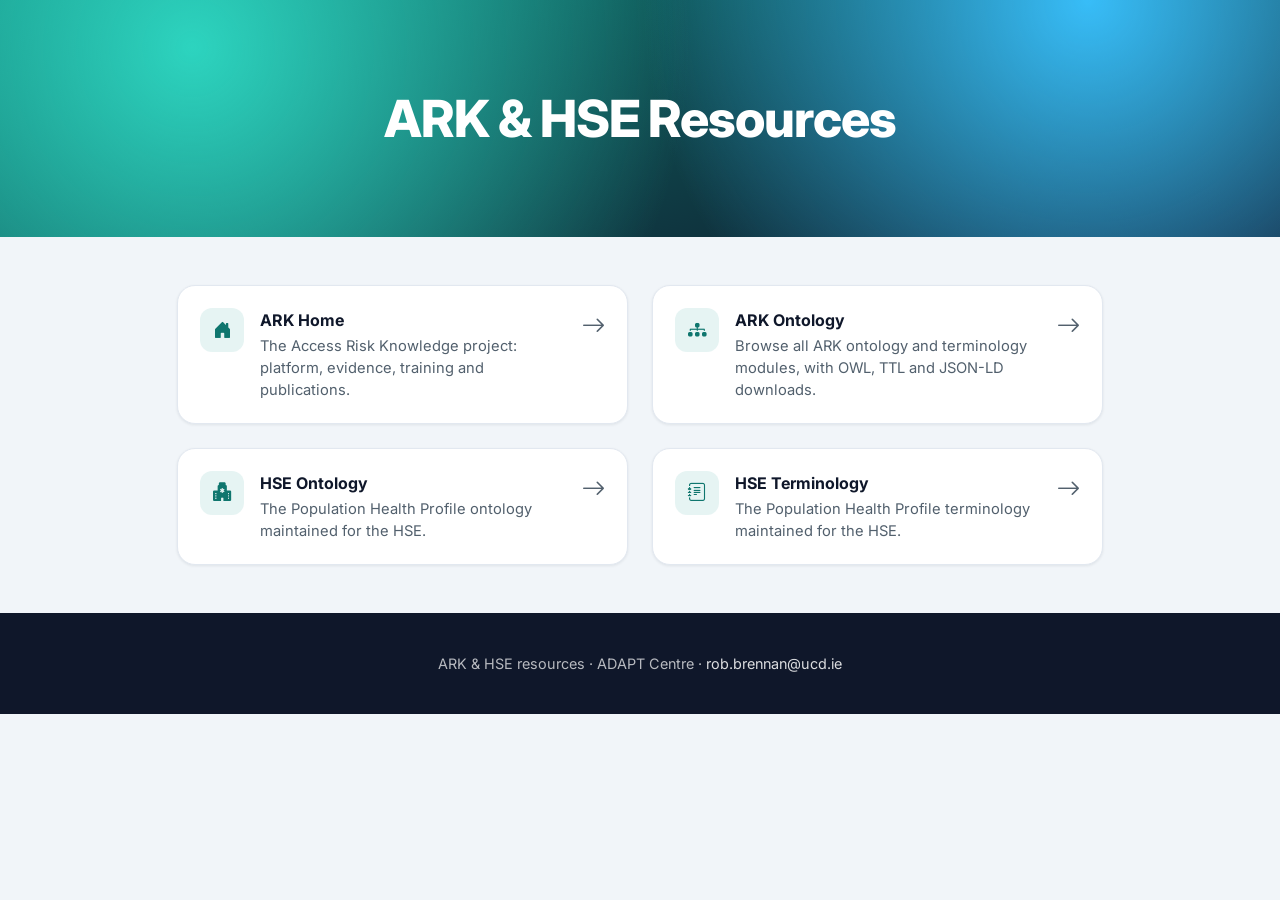
==== commit da75a769: "Redesign site and point ontology links at w3id.org Point ARK ontology links at their w3id.org redire" ====
--- a/index.html
+++ b/index.html
@@ -3,530 +3,88 @@
 
 <head>
 	<meta http-equiv="content-type" content="text/html; charset=utf-8">
-	<title>ARK Project</title>
+	<title>ARK &amp; HSE Resources</title>
 	<meta name="viewport" content="width=device-width, initial-scale=1">
-	<link href="https://cdn.jsdelivr.net/npm/bootstrap@5.3.3/dist/css/bootstrap.min.css" rel="stylesheet"
-		integrity="sha384-QWTKZyjpPEjISv5WaRU9OFeRpok6YctnYmDr5pNlyT2bRjXh0JMhjY6hW+ALEwIH" crossorigin="anonymous">
-	<style>
-		.bg-1 {
-			background-color: #1abc9c;
-			/* Green */
-			color: #ffffff;
-		}
-
-		.bg-2 {
-			background-color: #474e5d;
-			/* Dark Blue */
-			color: #ffffff;
-		}
-
-		.bg-3 {
-			background-color: #ffffff;
-			/* White */
-			color: #555555;
-		}
-
-		.pad-0 {
-			padding-bottom: 50px;
-			padding-top: 90px;
-		}
-
-		.pad-1 {
-			padding-bottom: 50px;
-			padding-top: 70px;
-		}
-
-		.pad-2 {
-			padding-bottom: 30px;
-			padding-top: 0px;
-		}
-
-		.bg-4 {
-			background-color: #1abc9c;
-			/* White */
-			color: #555555;
-
-		}
-	</style>
+	<meta name="description"
+		content="Entry point to the ARK project homepage, ARK ontologies and HSE ontology/terminology resources.">
+	<link rel="preconnect" href="https://fonts.googleapis.com">
+	<link rel="preconnect" href="https://fonts.gstatic.com" crossorigin>
+	<link href="https://fonts.googleapis.com/css2?family=Inter:wght@400;500;600;700;800&display=swap" rel="stylesheet">
+	<link href="https://cdn.jsdelivr.net/npm/bootstrap@5.3.8/dist/css/bootstrap.min.css" rel="stylesheet"
+		integrity="sha384-sRIl4kxILFvY47J16cr9ZwB07vP4J8+LH7qKQnuqkuIAvNWLzeN8tE5YBujZqJLB" crossorigin="anonymous">
+	<link href="https://cdn.jsdelivr.net/npm/bootstrap-icons@1.13.1/font/bootstrap-icons.min.css" rel="stylesheet"
+		integrity="sha384-CK2SzKma4jA5H/MXDUU7i1TqZlCFaD4T01vtyDFvPlD97JQyS+IsSh1nI2EFbpyk" crossorigin="anonymous">
+	<link href="assets/style.css" rel="stylesheet">
 </head>
 
 <body>
-	<nav class="navbar navbar-expand-lg bg-body-tertiary">
-		<div class="container-fluid">
-			<a class="navbar-brand" href="#">ARK</a>
-			<button class="navbar-toggler" type="button" data-bs-toggle="collapse" data-bs-target="#navbarNav"
-				aria-controls="navbarNav" aria-expanded="false" aria-label="Toggle navigation">
-				<span class="navbar-toggler-icon"></span>
-			</button>
-			<div class="collapse navbar-collapse" id="navbarNav">
-				<ul class="navbar-nav">
-					<li class="nav-item">
-						<a class="nav-link active" aria-current="page" href="#">Home</a>
-					</li>
-					<li class="nav-item">
-						<a class="nav-link" href="#people">People</a>
-					</li>
-					<li class="nav-item">
-						<a class="nav-link" href="#ontologies">Ontologies</a>
-					</li>
-					<li class="nav-item">
-						<a class="nav-link" href="#ark-platform">ARK Platform</a>
-					</li>
-					<li class="nav-item">
-						<a class="nav-link" href="#ark-evidence">ARK Evidence</a>
-					</li>
-					<li class="nav-item">
-						<a class="nav-link" href="#ark-platform-training">Training</a>
-					</li>
-					<li class="nav-item">
-						<a class="nav-link" href="#ark-platform-publications">Publications</a>
-					</li>
-				</ul>
-			</div>
-		</div>
-	</nav>
-	<section id="about" class="bg-1 bg-gradient">
-		<div class="container text-center p-4">
-			<div class="row">
-				<div class="col">
-					<p class="fs-1">Open Access Risk Knowledge (OpenARK) Project</p>
-					<p class="text-start"> The Access Risk Knowledge (ARK) project is a project to deliver the novel ARK risk
-						governance software platform to organisations vulnerable to operational
-						failure.
-						The ARK platform will deliver evidence-based risk management capabilities
-						to operational, project and strategic levels within organisations. The project will develop the
-						ARK
-						risk governance platform, using a common analytic framework that
-						provides the basis for the following:
-					</p>
-					<ul>
-						<li class="text-start">Mixed method risk analysis, leveraging statistical methods, Artificial
-							Intelligence
-							(knowledge
-							graphs, ontological inference, machine learning, natural language processing)
-							and qualitative analysis to provide a comprehensive and reliable risk pattern, informing
-							decisions of operations crew.
-						</li>
-						<li class="text-start"> Combination of multiple cases to create a practical improvement agenda which is
-							supported
-							and
-							tracked through its phases, verifying outcomes.
-						</li>
-						<li class="text-start">Analysis of risk interactions across business units and projects provides a
-							strategic risk
-							capability linking strategic threats to operational readiness.
-						</li>
-					</ul>
-
-					<p class="text-start">
-						This will make it possible to develop evidence-based best practice that supports
-						performance-based
-						regulation and will ultimately provide an operational basis for future system design. The ARK
-						solution
-						transforms risk management from quantifying loss to proactive governance, assuring reliable
-						transactional value from operations, ensuring this is sustainable across the enterprise,
-						potentially
-						massively enhancing value through effective future system innovation.
-					</p>
-
-					<h3 class="text-justify">ARK-Virus</h4>
-						<p class="text-start">
-							The ARK-Virus Project extends the ARK Platform for use in the healthcare domain - specifically
-							for the risk governance of personal protective equipment (PPE) use for infection prevention and
-							control (IPC) during the COVID-19 pandemic. The project is a collaboration between the ARK academic team
-							and a community of practice (CoP) which includes safety staff in St. James’s Hospital, Beacon Renal, and
-							Dublin Fire Brigade.
-						</p>
-
-						<h3 class="text-justify">Acknowledgements</h4>
-							<p class="text-start">
-								This research was conducted with the financial support of Taighde Éireann – Research Ireland under Grant
-								Agreement No. 20/COV/8463
-								at the ADAPT Centre in Dublin City University and Trinity College Dublin, and through the Enterprise
-								Ireland Commercialisation Fund (CF 2018-1012) and co-funded by the European Regional Development Fund
-								(ERDF) under Ireland’s European Structural and Investment Funds Programme 2014-2020 . The ADAPT Taighde
-								Éireann – Research Ireland
-								Centre for Digital Content Technology is funded by Science Foundation Ireland through the Taighde
-								Éireann – Research Ireland Research
-								Centres Programme and is co-funded under the European Regional Development Fund (ERDF) through Grant
-								#13/RC/2106_P2.
-							</p>
-				</div>
-			</div>
+	<section class="hero text-center">
+		<div class="container">
+			<!-- <p class="eyebrow mb-3">Access Risk Knowledge</p> -->
+			<h1 class="mb-3">ARK &amp; HSE Resources</h1>
+			<!-- <p class="lead mx-auto">A single entry point to the ARK project, its ontologies, and the HSE ontology
+				&amp; terminology maintained alongside it.</p> -->
 		</div>
 	</section>
-	<section id="people">
-		<div class="container text-center">
-			<p class="fs-1">People</p>
-			<div class="row justify-centent-center">
-				<div class="col-3">
-					<p class="fs-3">University College Dublin (UCD)</p>
-					<p>Asst. Prof. Rob Brennan</p>
-					<p>Junli Liang</p>
-					<p>Malick Ebiele</p>
-					<p>Huan Chen</p>
-					<p>Sajjad Karimian</p>
-					<p>Haula Galadima</p>
+
+	<section class="py-5">
+		<div class="container">
+			<div class="row g-4 justify-content-center">
+				<div class="col-md-6 col-lg-5">
+					<a class="card-modern link-card text-decoration-none" href="ark-home.html">
+						<span class="icon-badge"><i class="bi bi-house-door-fill"></i></span>
+						<span>
+							<span class="link-title d-block">ARK Home</span>
+							<p class="link-desc">The Access Risk Knowledge project: platform, evidence, training and
+								publications.</p>
+						</span>
+						<span class="arrow"><i class="bi bi-arrow-right fs-4"></i></span>
+					</a>
 				</div>
-				<div class="col-3">
-					<p class="fs-3">Trinity College Dublin (TCD)</p>
-					<p>Prof. Nick McDonald</p>
-					<p>Paula Hicks</p>
+				<div class="col-md-6 col-lg-5">
+					<a class="card-modern link-card text-decoration-none" href="https://adapt-ark.github.io/ark-ontology/">
+						<span class="icon-badge"><i class="bi bi-diagram-3-fill"></i></span>
+						<span>
+							<span class="link-title d-block">ARK Ontology</span>
+							<p class="link-desc">Browse all ARK ontology and terminology modules, with OWL, TTL and
+								JSON-LD downloads.</p>
+						</span>
+						<span class="arrow"><i class="bi bi-arrow-right fs-4"></i></span>
+					</a>
 				</div>
-				<!-- <div class="col-4">
-					<p class="fs-3">Dublin City University (DCU)</p>
-					<p>Maryam Basereh</p>
-				</div> -->
-				<div class="col-3">
-					<p class="fs-3">ARK Partners</p>
-					<p>St. James's Hospital</p>
-					<p>Dublin Fire Brigade</p>
-					<p>Beacon Renal</p>
+				<div class="col-md-6 col-lg-5">
+					<a class="card-modern link-card text-decoration-none" href="https://w3id.org/hse/ontology">
+						<span class="icon-badge"><i class="bi bi-hospital-fill"></i></span>
+						<span>
+							<span class="link-title d-block">HSE Ontology</span>
+							<p class="link-desc">The Population Health Profile ontology maintained for the HSE.</p>
+						</span>
+						<span class="arrow"><i class="bi bi-arrow-right fs-4"></i></span>
+					</a>
 				</div>
-				<div class="col-3">
-					<p class="fs-3">Interns</p>
-					<p>Mischa Heeb</p>
-					<p>Lucie Andrieu</p>
-					<p>Maÿlis Laporte</p>
-				</div>
-			</div>
-			<div class="row justify-centent-center">
-				<div class="col-12">
-					<p class="fs-3">Alumni</p>
-					<p>Dr. Julio Hernandez</p>
-					<p>Dr. Lucy McKenna</p>
-					<p>Dr. Ademar Crotti Junior</p>
-					<p>Dr. Yalemisew Abgaz</p>
-					<p>Dr. Daniele Baranzini</p>
-					<p>Maryam Basereh</p>
-					<p>Rebecca Vining</p>
-					<p>Brian Doyle</p>
-					<p>Pallavi Prakash</p>
-					<p>Luke Derwin</p>
-					<p>Max Aedo-Espicto</p>
-					<p>Natalia Duda</p>
-					<p>Carlotta Acconito</p>
+				<div class="col-md-6 col-lg-5">
+					<a class="card-modern link-card text-decoration-none" href="https://w3id.org/hse/terminology">
+						<span class="icon-badge"><i class="bi bi-journal-text"></i></span>
+						<span>
+							<span class="link-title d-block">HSE Terminology</span>
+							<p class="link-desc">The Population Health Profile terminology maintained for the HSE.</p>
+						</span>
+						<span class="arrow"><i class="bi bi-arrow-right fs-4"></i></span>
+					</a>
 				</div>
 			</div>
 		</div>
 	</section>
 
-	<section id="ontologies" class="bg-1">
-		<div class="container text-center p-4">
-			<div class="row justify-centent-center">
-				<div class="col-12">
-					<p class="fs-2">ARK Ontologies</p>
-					<p class="text-justify"> The ARK ontologies include several modules that are currently under development. The
-						major modules include:
-					</p>
-				</div>
-				<div class="col-12">
-					<div class="list-group list-group-flush bg-transparent">
-						<a class="list-group-item list-group-item-action bg-transparent text-start text-light"
-							href="https://openark.adaptcentre.ie/Ontologies/ARKCube">The ARK Cube Ontology: this module
-							defines the concepts and relationships used in the CUBE analysis tool</a>
-						<a class="list-group-item list-group-item-action bg-transparent text-start text-light"
-							href="https://openark.adaptcentre.ie/Ontologies/ARKPlatform">
-							The ARK Platform Ontology: this module defines the concepts and relationships used to model users, data
-							classifications & access controls on the Access Risk Knowledge (ARK) Platform
-						</a>
-						<a class="list-group-item list-group-item-action bg-transparent text-start text-light"
-							href="https://openark.adaptcentre.ie/Ontologies/ARKRiskTerminology">
-							The ARK Risk Terminology: this module defines the risk terms used on the ARK Platform and in the
-							socio-technical risk management domain
-						</a>
-						<a class="list-group-item list-group-item-action bg-transparent text-start text-light"
-							href="https://openark.adaptcentre.ie/Ontologies/ARKHealthTerminology">
-							The ARK Health Terminology:
-							this module defines the health terminologies, taken from the
-							HSE Integrated Risk Management Policy, used in the ARK system.</a>
-						<a class="list-group-item list-group-item-action bg-transparent text-start text-light"
-							href="https://openark.adaptcentre.ie/Ontologies/ARKPlatformTerminology">The ARK Platform Terminology:
-							this module defines the terms used on the ARK Platform.</a>
-						<a class="list-group-item list-group-item-action bg-transparent text-start text-light"
-							href="https://openark.adaptcentre.ie/Ontologies/HAdvIncCats">The Hospital Adverse Incidents
-							Categories and Subcategories Terminology: this module defines categories and
-							subcategories of clinical adverse incidents, defined by our Partner Hospital in Ireland and used
-							in Open ARK platform.</a>
-						<a class="list-group-item list-group-item-action bg-transparent text-start text-light"
-							href="https://openark.adaptcentre.ie/Ontologies/ARKControlsOntology">
-							ARK Controls Ontology: Control OWL classes, extracted from various standard documents, used in ARK.</a>
-						<a class="list-group-item list-group-item-action bg-transparent text-start text-light"
-							href="https://openark.adaptcentre.ie/Ontologies/CybersecurityTerminology">
-							ARK Cybersecurity Terminology: Cybersecurity Termiology: Cybersecurity terms extracted from standard
-							sources and
-							expressed in SKOS. </a>
-						<a class="list-group-item list-group-item-action bg-transparent text-start text-light"
-							href="https://openark.adaptcentre.ie/Ontologies/ARKLoggingOntology">
-							ARK Logging Ontology: Ontology used to generate and manage network/audit logs.</a>
-					</div>
-				</div>
-				<div class="col-lg-2"></div>
-			</div>
+	<footer class="footer-ark text-center">
+		<div class="container">
+			<p class="mb-0">ARK &amp; HSE resources &middot; ADAPT Centre &middot; <a
+					href="mailto:rob.brennan@ucd.ie">rob.brennan@ucd.ie</a></p>
 		</div>
-	</section>
+	</footer>
 
-	<section id="ark-platform" class="bg-3">
-		<div class="container text-center">
-			<div class="row">
-				<div class="col-lg-2  "></div>
-				<div class="col-lg-8 text-center">
-					<p class="fs-2 text-centre">ARK Platform</p>
-					<p class="fs-4 text-start">The Access Risk Knowledge (ARK) Platform is a mindful risk-governance system that
-						uses Semantic Web technologies to model, integrate and classify risk data, from both qualitative and
-						quantitative sources, into a unified risk graph.
-					</p>
-					<p class="fs-3 text-centre"> The ARK Platform app is available <a
-							href="http://openark.adaptcentre.ie/ARKProjects">here</a>.</p>
-					<p class="fs-4">Please contact the team to get access to the application (rob.brennan@ucd.ie).</p>
-				</div>
-			</div>
-		</div>
-	</section>
-
-	<section id="ark-evidence" class="bg-1">
-		<div class="container text-center p-4">
-			<div class="row">
-				<div class="col text-center">
-					<p class="fs-2 text-centre">ARK Evidence</p>
-					<p class="fs-4 text-justify">ARK Evidence, built using CKAN, is a catalogue of evidence data that can be
-						interlinked with risk management projects on the ARK Platform. ARK Evidence can be used to publish and share
-						data, such as Personal Protective Equipment (PPE) compliance data, Infection Prevention and Control (IPC)
-						data or other healthcare risk data, which can be used as supportive evidence on the ARK Platform.
-					</p>
-					<p class="fs-4 text-centre"> The ARK Evidence app is available <a
-							href="https://openark.adaptcentre.ie/ARKEvidence/">here</a>.</p>
-					<p class="fs-4">Please contact the team to get access to the application (rob.brennan@ucd.ie).</p>
-				</div>
-			</div>
-		</div>
-	</section>
-
-	<section id="ark-platform-training" class="bg-3">
-		<div class="container text-center p-4">
-			<div class="row">
-				<div class="col-lg-2"></div>
-				<div class="col-lg-8 text-center">
-					<h2 class="text-centre">ARK Training</h2>
-					<h4>View the below videos to learn more about how to use the ARK Platform and ARK Evidence applications.</h4>
-					<br>
-					<h3 class="text-centre">ARK Platform Training/Demo Video</h3>
-					<iframe width="560" height="315" src="https://www.youtube.com/embed/jJ6elKuicy8" title="YouTube video player"
-						frameborder="0"
-						allow="accelerometer; autoplay; clipboard-write; encrypted-media; gyroscope; picture-in-picture"
-						allowfullscreen></iframe>
-					<br>
-					<br>
-					<h3 class="text-centre">ARK Evidence Training/Demo Video</h3>
-					<iframe width="560" height="315" src="https://www.youtube.com/embed/UtYZzNb8G4E" title="YouTube video player"
-						frameborder="0"
-						allow="accelerometer; autoplay; clipboard-write; encrypted-media; gyroscope; picture-in-picture"
-						allowfullscreen></iframe>
-					<br>
-					<br>
-					<h3 class="text-centre">ARK Project Navigation & Overview Tab Training/Demo Video</h3>
-					<iframe width="560" height="315" src="https://www.youtube.com/embed/CWxXK081RgM" title="YouTube video player"
-						frameborder="0"
-						allow="accelerometer; autoplay; clipboard-write; encrypted-media; gyroscope; picture-in-picture"
-						allowfullscreen></iframe>
-					<br>
-					<br>
-					<h3 class="text-centre">ARK Project Evidence Linking Training/Demo Video</h3>
-					<iframe width="560" height="315" src="https://www.youtube.com/embed/qqRIG6dCS5s" title="YouTube video player"
-						frameborder="0"
-						allow="accelerometer; autoplay; clipboard-write; encrypted-media; gyroscope; picture-in-picture"
-						allowfullscreen></iframe>
-					<br>
-					<br>
-					<h3 class="text-centre">ARK Project Report Generation Training/Demo Video</h3>
-					<iframe width="560" height="315" src="https://www.youtube.com/embed/UQxqM_RlDu8" title="YouTube video player"
-						frameborder="0"
-						allow="accelerometer; autoplay; clipboard-write; encrypted-media; gyroscope; picture-in-picture"
-						allowfullscreen></iframe>
-					<br>
-					<br>
-					<h3 class="text-centre">ARK Project Filtered Search, Concept Recommender, Related Projects and Project
-						Analysis Graphs Training/Demo Video</h3>
-					<iframe width="560" height="315" src="https://www.youtube.com/embed/rn8XeHM8QTQ" title="YouTube video player"
-						frameborder="0"
-						allow="accelerometer; autoplay; clipboard-write; encrypted-media; gyroscope; picture-in-picture"
-						allowfullscreen></iframe>
-				</div>
-			</div>
-		</div>
-	</section>
-
-	<section id="ark-platform-publications" class="bg-1">
-		<div class="container text-center p-4">
-			<div class="row">
-				<div class="col-12">
-					<p class="fs-2 text-centre">Publications</p>
-					<ul>
-						<li>
-							<h4 class="text-start">
-								ARK Virus: Access Risk Knowledge Platform for Mindful Governance of Infection Prevention and Control
-								Risk. Final Stakeholder Report. May, 2022.
-								<a href="https://openark.adaptcentre.ie/ARK_Websites/Stakeholder_Report_Trial3.pdf">View Stakeholder
-									Report</a>
-								<p><a href="https://openark.adaptcentre.ie/ARK_Websites/Stakeholder_Report_Trial3.ttl">- Download
-										RDF</a></p>
-							</h4>
-						</li>
-
-						<li>
-							<h4 class="text-start">
-								McDonald, N., and Ward, M.E. (2022). Building accountability and trust into healthcare risk management.
-								European Conference on Safety and Reliability (ESREL) 2022.
-								<a href="https://openark.adaptcentre.ie/ARK_Websites/ESREL_abstract.pdf"> View Abstract</a>
-							</h4>
-						</li>
-
-						<li>
-							<h4 class="text-start">
-								Vining, R., McDonald, N., McKenna, L., Ward, M.E., Doyle, B., Liang, J., Hernandez, J., Guilfoyle, J.,
-								Shuhaiber, A., Geary, U., Fogarty, M., and Brennan, R. (2022). Developing a Framework for Trustworthy
-								AI-Supported Knowledge Management in the Governance of Risk and Change. Human Computer Interaction
-								International (HCII) 2022.
-								<a href="https://openark.adaptcentre.ie/ARK_Websites/HCII_paper.pdf"> View Paper</a>
-							</h4>
-						</li>
-						<li>
-							<h4 class="text-start">
-								Galadima, H. S., Doherty, C., McDonald, N., Liang, J., & Brennan, R. (2024). Evaluating incident
-								response in CSIRTs using Cube socio-technical systems analysis. Computer Standards & Interfaces, 88,
-								103970.
-								<a href="https://doi.org/10.1016/j.csi.2024.103970">https://doi.org/10.1016/j.csi.2024.103970</a>
-							</h4>
-						</li>
-
-						<li>
-							<h4 class="text-start">
-								Hernandez, J., McKenna, L., Brennan, R. (2022). TIKD: A Trusted Integrated Knowledge Dataspace for
-								Sensitive Data Sharing and Collaboration. In: Curry, E., Scerri, S., Tuikka, T. (eds) Data Spaces .
-								Springer, Cham.
-								DIO: <a
-									href="https://doi.org/10.1007/978-3-030-98636-0_13">"https://doi.org/10.1007/978-3-030-98636-0_13"</a>
-							</h4>
-						</li>
-
-						<li>
-							<h4 class="text-start">
-								ARK Virus: Access Risk Knowledge Platform for Mindful Governance of PPE for Virus Infection Prevention
-								and Control. Stakeholder Report. December, 2021.
-								<a href="https://openark.adaptcentre.ie/ARK_Websites/Stakeholder_Report.pdf"> View Stakeholder
-									Report</a>
-							</h4>
-						</li>
-
-						<li>
-							<h4 class="text-start">
-								McDonald, N., McKenna, L., Vining, R., Doyle, B., Liang, J., Ward, M.E., Ulfvengren, P., Geary, U.,
-								Guilfoyle, J., Shuhaiber, A., Hernandez, J., Fogarty, M., Healy, U., Tallon, C., and Brennan, R. (2021).
-								Evaluation of an Access-Risk-Knowledge (ARK) Platform for Governance of Risk and Change in Complex
-								Socio-Technical Systems. International Journal of Environmental Research and Public Health. 2021;
-								18(23):12572.
-								DOI: <a href="https://doi.org/10.3390/ijerph182312572">https://doi.org/10.3390/ijerph182312572</a>
-							</h4>
-						</li>
-
-						<li>
-							<h4 class="text-start">
-								McKenna, L., Liang, J., Duda, N., McDonald, N., and Brennan, R. (2021). ARK-Virus: An ARK Platform
-								Extension for Mindful Risk Governance
-								of Personal Protective Equipment Use in Healthcare. In Companion Proceedings of the Web Conference 2021
-								(WWW '21). Association for Computing
-								Machinery, New York, NY, USA, 698–700. DOI: <a
-									href="https://doi.org/10.1145/3442442.3458609">https://doi.org/10.1145/3442442.3458609</a>
-							</h4>
-						</li>
-
-						<li>
-							<h4 class="text-start">
-								Hernandez, J., McKenna, L. and Brennan, R. (2021). TIKD: A Trusted Integrated Knowledge Dataspace For
-								Sensitive Healthcare Data Sharing. In
-								IEEE 45th Annual Computers, Software, and Applications Conference (COMPSAC), 1855-1860. DOI:
-								<a
-									href="https://doi.org/10.1109/COMPSAC51774.2021.00280">https://doi.org/10.1109/COMPSAC51774.2021.00280</a>
-							</h4>
-						</li>
-
-						<li>
-							<h4 class="text-start">
-								Junior, A. C., Basereh, M., Abgaz, Y., Liang, J., Duda, N., McDonald, N., and Brennan, R. (2020). The
-								ARK Platform: Enabling Risk Management
-								through Semantic Web Technologies. In 11th International Conference on Biomedical Ontologies (ICBO 2020)
-								joint with the 10th Workshop on
-								Ontologies and Data in Life Sciences (ODLS) and part of the Bolzano Summer of Knowledge (BoSK 2020),
-								Bolzano, Italy, 2807.
-								<a href="http://ceur-ws.org/Vol-2807/paperM.pdf">http://ceur-ws.org/Vol-2807/paperM.pdf</a>
-							</h4>
-						</li>
-
-						<li>
-							<h4 class="text-start">
-								Ward, M. E., Geary, U., Brennan, R., Vining, R., McKenna, L., O'Connell, B., Bergin, C., Byrne, D.,
-								Creagh,
-								D., Fogarty, M., Healy, U., McDonald, G., Ebiele, M., Crane, M., Pham, M. K., Bendechache, M.,
-								Bezbradica,
-								M., Liang, J., Doyle, B., Guilfoyle, J., … McDonald, N. (2024). A systems approach to managing the risk
-								of
-								healthcare acquired infection in an acute hospital setting supported by human factors ergonomics, data
-								science, data governance and AI. Ergonomics, 1–19. Advance online publication.
-								<a
-									href="https://doi.org/10.1080/00140139.2024.2396527">https://doi.org/10.1080/00140139.2024.2396527</a>
-							</h4>
-						</li>
-
-						<li>
-							<h4 class="text-start">
-								Pham, M.-K.; Mai, T.T.; Crane, M.; Ebiele, M.; Brennan, R.; Ward, M.E.; Geary, U.; McDonald, N.;
-								Bezbradica,
-								M. Forecasting Patient Early Readmission from Irish Hospital Discharge Records Using Conventional
-								Machine
-								Learning Models. Diagnostics 2024, 14, 2405.
-								<a href="https://doi.org/10.3390/diagnostics14212405">https://doi.org/10.3390/diagnostics14212405</a>
-							</h4>
-						</li>
-
-					</ul>
-				</div>
-			</div>
-		</div>
-	</section>
-
-	<script>
-		function includeHTML() {
-			var z, i, elmnt, file, xhttp;
-			/* Loop through a collection of all HTML elements: */
-			z = document.getElementsByTagName("*");
-			for (i = 0; i < z.length; i++) {
-				elmnt = z[i];
-				/*search for elements with a certain atrribute:*/
-				file = elmnt.getAttribute("w3-include-html");
-				if (file) {
-					/* Make an HTTP request using the attribute value as the file name: */
-					xhttp = new XMLHttpRequest();
-					xhttp.onreadystatechange = function () {
-						if (this.readyState == 4) {
-							if (this.status == 200) { elmnt.innerHTML = this.responseText; }
-							if (this.status == 404) { elmnt.innerHTML = "Page not found."; }
-							/* Remove the attribute, and call this function once more: */
-							elmnt.removeAttribute("w3-include-html");
-							includeHTML();
-						}
-					}
-					xhttp.open("GET", file, true);
-					xhttp.send();
-					/* Exit the function: */
-					return;
-				}
-			}
-		}
-		includeHTML();
-	</script>
-
-	<script src="https://cdn.jsdelivr.net/npm/bootstrap@5.3.3/dist/js/bootstrap.bundle.min.js"
-		integrity="sha384-YvpcrYf0tY3lHB60NNkmXc4s9bIOgUxi8T/jzmrXEAf4J4ykKz9H7LS9VVSMKfV"
+	<script src="https://cdn.jsdelivr.net/npm/bootstrap@5.3.8/dist/js/bootstrap.bundle.min.js"
+		integrity="sha384-FKyoEForCGlyvwx9Hj09JcYn3nv7wiPVlz7YYwJrWVcXK/BmnVDxM+D2scQbITxI"
 		crossorigin="anonymous"></script>
 </body>
 
--- a/assets/style.css
+++ b/assets/style.css
@@ -0,0 +1,335 @@
+/* ARK design system — shared across index.html and ark-home.html */
+
+:root {
+	--brand: #0d9488;
+	--brand-dark: #0f766e;
+	--brand-light: #2dd4bf;
+	--brand-ink: #ffffff;
+	--ink: #0f172a;
+	--muted: #52606d;
+	--surface: #ffffff;
+	--surface-alt: #f1f5f9;
+	--border: #e2e8f0;
+	--shadow-sm: 0 1px 3px rgba(15, 23, 42, 0.08);
+	--shadow-lg: 0 20px 40px -16px rgba(15, 23, 42, 0.25);
+	--radius: 18px;
+	--radius-sm: 12px;
+}
+
+body {
+	font-family: "Inter", -apple-system, BlinkMacSystemFont, "Segoe UI", Roboto, Helvetica, Arial, sans-serif;
+	color: var(--ink);
+	background: var(--surface-alt);
+	-webkit-font-smoothing: antialiased;
+}
+
+a {
+	text-decoration: none;
+}
+
+/* ---------- Navbar ---------- */
+.navbar-ark {
+	background: rgba(255, 255, 255, 0.85);
+	backdrop-filter: blur(10px);
+	-webkit-backdrop-filter: blur(10px);
+	border-bottom: 1px solid var(--border);
+}
+
+.navbar-ark .navbar-brand {
+	display: flex;
+	align-items: center;
+	gap: 0.6rem;
+	font-weight: 700;
+	letter-spacing: -0.01em;
+	color: var(--ink);
+}
+
+.navbar-ark .brand-mark {
+	width: 30px;
+	height: 30px;
+	border-radius: 9px;
+	background: linear-gradient(135deg, var(--brand-light), var(--brand-dark));
+	display: inline-flex;
+	align-items: center;
+	justify-content: center;
+	color: #fff;
+	font-size: 0.85rem;
+	font-weight: 800;
+}
+
+.navbar-ark .nav-link {
+	color: var(--muted);
+	font-weight: 500;
+	font-size: 0.92rem;
+}
+
+.navbar-ark .nav-link:hover,
+.navbar-ark .nav-link.active {
+	color: var(--brand-dark);
+}
+
+/* ---------- Hero ---------- */
+.hero {
+	position: relative;
+	overflow: hidden;
+	background: radial-gradient(circle at 15% 20%, var(--brand-light), transparent 45%),
+		radial-gradient(circle at 85% 0%, #38bdf8, transparent 40%),
+		linear-gradient(160deg, var(--brand-dark), var(--ink));
+	color: #fff;
+	padding: 5.5rem 0 4.5rem;
+}
+
+.hero .eyebrow {
+	text-transform: uppercase;
+	letter-spacing: 0.14em;
+	font-size: 0.78rem;
+	font-weight: 600;
+	color: rgba(255, 255, 255, 0.75);
+}
+
+.hero h1 {
+	font-weight: 800;
+	letter-spacing: -0.02em;
+	font-size: clamp(2.1rem, 4vw, 3.2rem);
+}
+
+.hero p.lead {
+	color: rgba(255, 255, 255, 0.85);
+	max-width: 46rem;
+	margin-left: auto;
+	margin-right: auto;
+}
+
+/* ---------- Section headers ---------- */
+.section-eyebrow {
+	text-transform: uppercase;
+	letter-spacing: 0.12em;
+	font-size: 0.78rem;
+	font-weight: 700;
+	color: var(--brand-dark);
+}
+
+.section-title {
+	font-weight: 800;
+	letter-spacing: -0.02em;
+}
+
+.section-lead {
+	color: var(--muted);
+	max-width: 48rem;
+}
+
+section.section-alt {
+	background: var(--surface);
+}
+
+/* ---------- Cards ---------- */
+.card-modern {
+	background: var(--surface);
+	border: 1px solid var(--border);
+	border-radius: var(--radius);
+	box-shadow: var(--shadow-sm);
+	transition: transform 0.18s ease, box-shadow 0.18s ease, border-color 0.18s ease;
+	height: 100%;
+}
+
+.card-modern:hover {
+	transform: translateY(-4px);
+	box-shadow: var(--shadow-lg);
+	border-color: var(--brand-light);
+}
+
+.icon-badge {
+	width: 44px;
+	height: 44px;
+	border-radius: 12px;
+	background: rgba(13, 148, 136, 0.1);
+	color: var(--brand-dark);
+	display: inline-flex;
+	align-items: center;
+	justify-content: center;
+	font-size: 1.15rem;
+	flex-shrink: 0;
+}
+
+/* Link card (used for ontology grid + hub page) */
+.link-card {
+	display: flex;
+	align-items: flex-start;
+	gap: 1rem;
+	padding: 1.35rem;
+	color: var(--ink);
+}
+
+.link-card .arrow {
+	margin-left: auto;
+	color: var(--muted);
+	transition: transform 0.18s ease, color 0.18s ease;
+}
+
+.link-card:hover .arrow {
+	transform: translateX(4px);
+	color: var(--brand-dark);
+}
+
+.link-card .link-title {
+	font-weight: 700;
+	margin-bottom: 0.2rem;
+}
+
+.link-card .link-desc {
+	color: var(--muted);
+	font-size: 0.92rem;
+	margin-bottom: 0;
+}
+
+/* ---------- Buttons ---------- */
+.btn-brand {
+	background: var(--brand);
+	border: none;
+	color: #fff;
+	font-weight: 600;
+	padding: 0.65rem 1.4rem;
+	border-radius: 999px;
+	transition: background 0.15s ease, transform 0.15s ease;
+}
+
+.btn-brand:hover {
+	background: var(--brand-dark);
+	color: #fff;
+	transform: translateY(-1px);
+}
+
+.btn-outline-brand {
+	border: 1.5px solid rgba(255, 255, 255, 0.5);
+	color: #fff;
+	font-weight: 600;
+	padding: 0.6rem 1.35rem;
+	border-radius: 999px;
+	transition: border-color 0.15s ease, background 0.15s ease;
+}
+
+.btn-outline-brand:hover {
+	background: rgba(255, 255, 255, 0.12);
+	border-color: #fff;
+	color: #fff;
+}
+
+/* ---------- People ---------- */
+.people-group .people-group-title {
+	font-weight: 700;
+	font-size: 0.8rem;
+	text-transform: uppercase;
+	letter-spacing: 0.08em;
+	color: var(--brand-dark);
+	margin-bottom: 0.75rem;
+}
+
+.people-group ul {
+	list-style: none;
+	padding: 0;
+	margin: 0;
+}
+
+.people-group li {
+	padding: 0.3rem 0;
+	color: var(--ink);
+	font-size: 0.95rem;
+	border-bottom: 1px dashed var(--border);
+}
+
+.people-group li:last-child {
+	border-bottom: none;
+}
+
+/* ---------- Accordion tweaks ---------- */
+.accordion-ark .accordion-button {
+	font-weight: 600;
+	background: var(--surface);
+}
+
+.accordion-ark .accordion-button:not(.collapsed) {
+	color: var(--brand-dark);
+	background: rgba(13, 148, 136, 0.06);
+	box-shadow: none;
+}
+
+.accordion-ark .accordion-item {
+	border-color: var(--border);
+	border-radius: var(--radius-sm) !important;
+	overflow: hidden;
+	margin-bottom: 0.75rem;
+}
+
+.accordion-ark .video-caption {
+	font-weight: 600;
+	margin-bottom: 0.75rem;
+}
+
+.ratio-video {
+	border-radius: var(--radius-sm);
+	overflow: hidden;
+	box-shadow: var(--shadow-sm);
+}
+
+/* ---------- Publications ---------- */
+.pub-item {
+	padding: 1.1rem 0;
+	border-bottom: 1px solid var(--border);
+}
+
+.pub-item:last-child {
+	border-bottom: none;
+}
+
+.pub-year {
+	display: inline-block;
+	background: rgba(13, 148, 136, 0.1);
+	color: var(--brand-dark);
+	font-weight: 700;
+	font-size: 0.78rem;
+	padding: 0.15rem 0.6rem;
+	border-radius: 999px;
+	margin-bottom: 0.4rem;
+}
+
+.pub-title {
+	font-weight: 600;
+	color: var(--ink);
+	margin-bottom: 0.3rem;
+}
+
+.pub-links a {
+	color: var(--brand-dark);
+	font-weight: 600;
+	font-size: 0.92rem;
+	margin-right: 1rem;
+}
+
+.pub-links a:hover {
+	text-decoration: underline;
+}
+
+/* ---------- Callout / CTA strips ---------- */
+.callout {
+	border-radius: var(--radius);
+	padding: 2rem;
+	border: 1px solid var(--border);
+	background: var(--surface);
+}
+
+/* ---------- Footer ---------- */
+.footer-ark {
+	background: var(--ink);
+	color: rgba(255, 255, 255, 0.7);
+	padding: 2.5rem 0;
+	font-size: 0.9rem;
+}
+
+.footer-ark a {
+	color: rgba(255, 255, 255, 0.85);
+}
+
+.footer-ark a:hover {
+	color: #fff;
+}
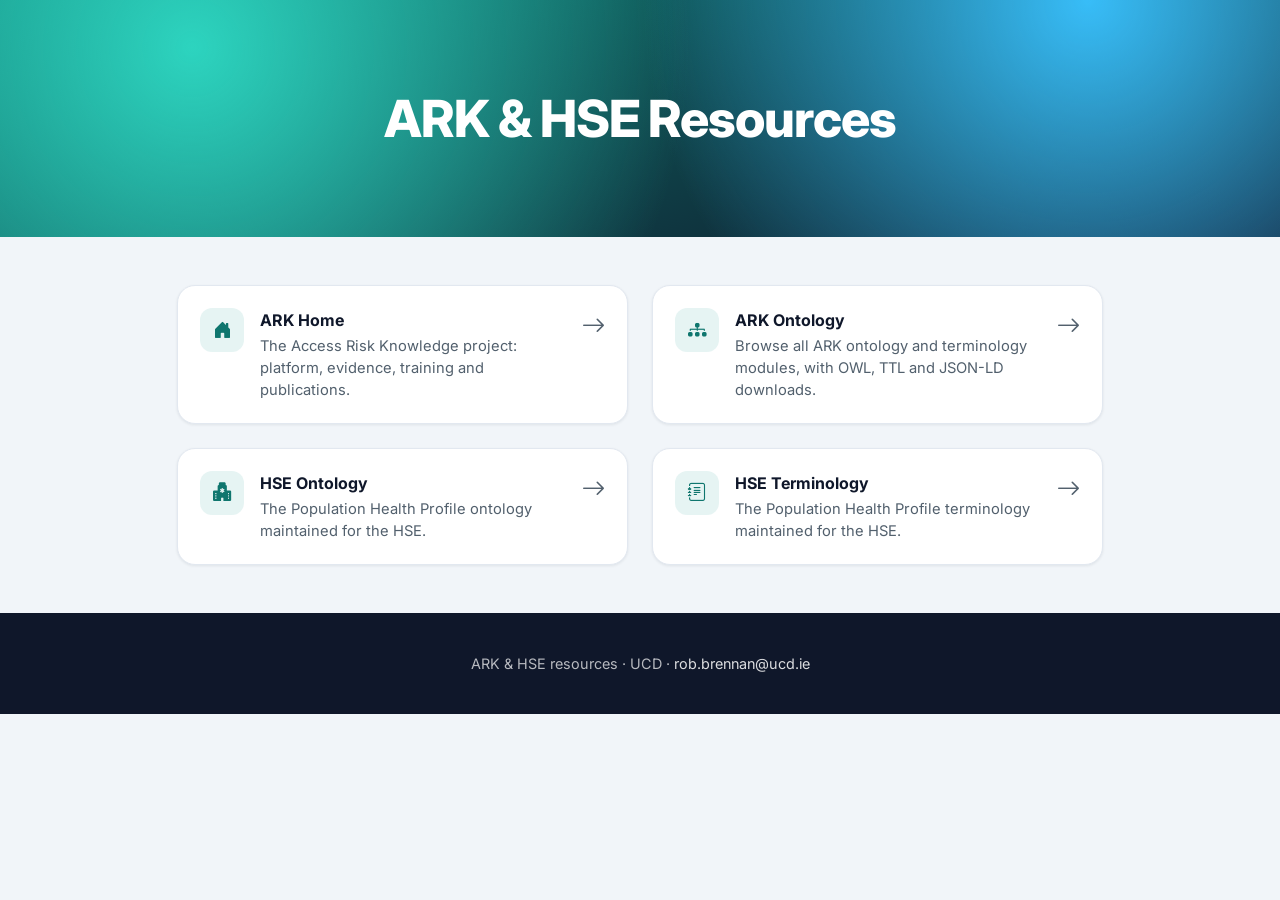
==== commit d6ba2be4: "only keep UCD" ====
--- a/index.html
+++ b/index.html
@@ -78,7 +78,7 @@
 
 	<footer class="footer-ark text-center">
 		<div class="container">
-			<p class="mb-0">ARK &amp; HSE resources &middot; ADAPT Centre &middot; <a
+			<p class="mb-0">ARK &amp; HSE resources &middot; UCD &middot; <a
 					href="mailto:rob.brennan@ucd.ie">rob.brennan@ucd.ie</a></p>
 		</div>
 	</footer>
